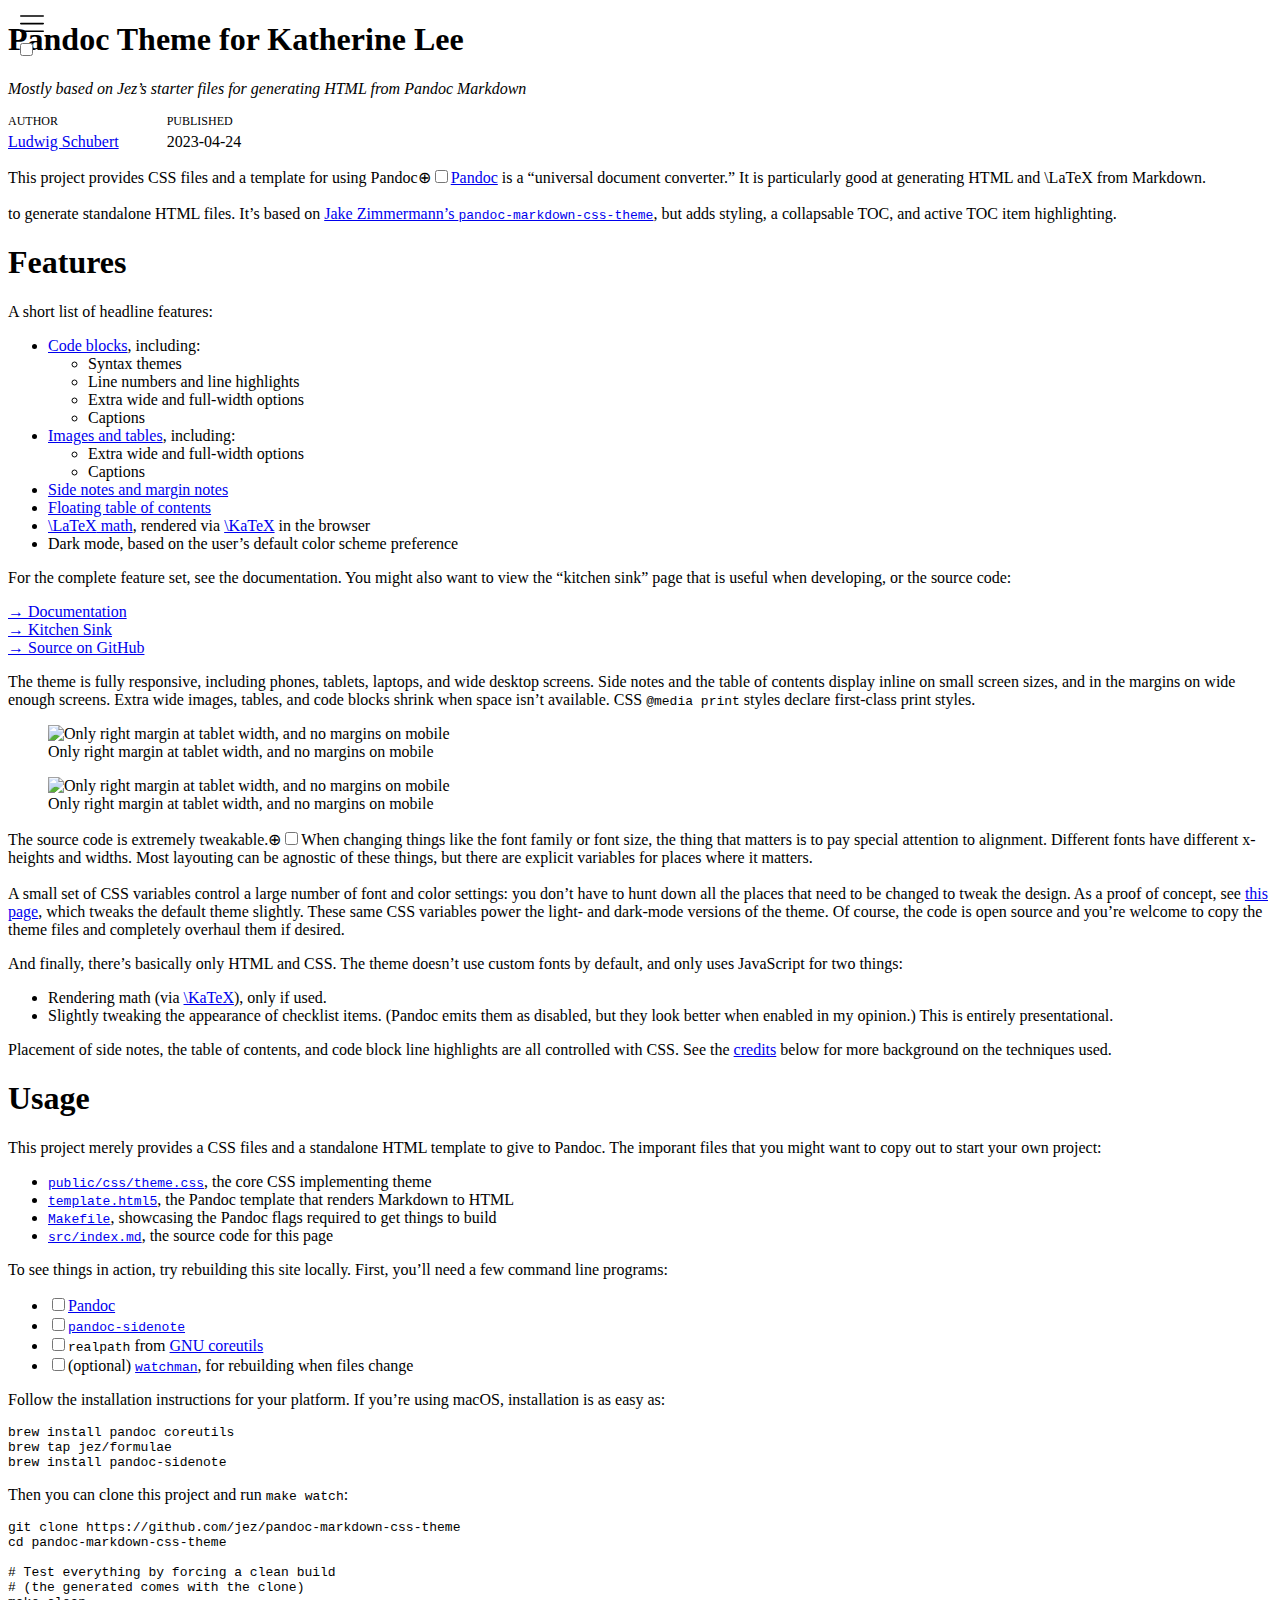
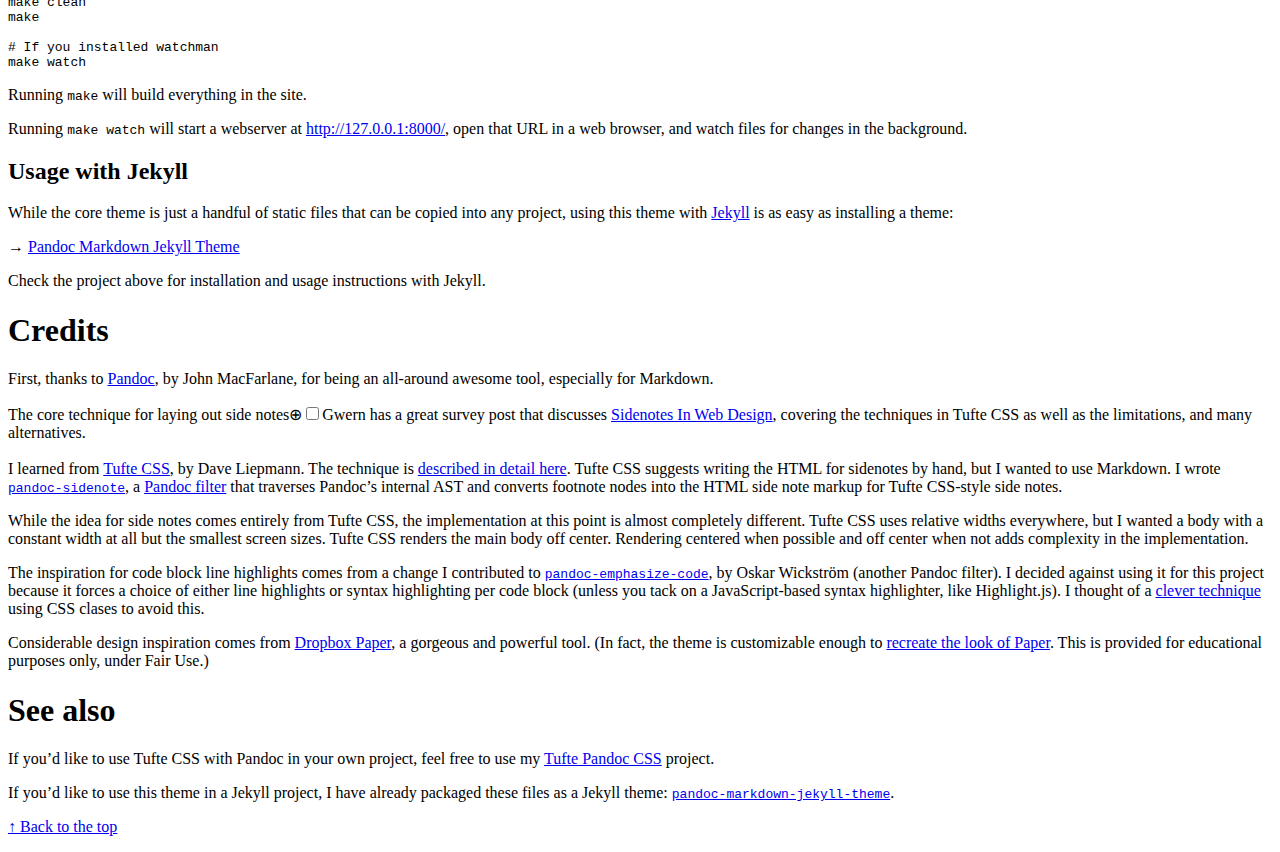
==== docs/index.html @ 30680e48 "Add active toc item indicator, initial collapsable TOC" ====
<!DOCTYPE html>
<html xmlns="http://www.w3.org/1999/xhtml" lang="" xml:lang="">
<head>
  <meta charset="utf-8" />
  <meta name="generator" content="pandoc-markdown-css-theme" />
  <meta name="viewport" content="width=device-width, initial-scale=1.0, user-scalable=yes" />
  <meta name="author" content="Ludwig Schubert" />
  <meta name="dcterms.date" content="2023-04-24" />
  <title>Pandoc Theme for Katherine Lee</title>
  <link rel="stylesheet" href="css/theme.css" />
  <link rel="stylesheet" href="css/skylighting-paper-theme.css" />
  <link rel="stylesheet" href="css/theme-additions.css" />
  <script defer="" src="https://cdn.jsdelivr.net/npm/katex@0.15.1/dist/katex.min.js"></script>
  <script>document.addEventListener("DOMContentLoaded", function () {
 var mathElements = document.getElementsByClassName("math");
 var macros = [];
 for (var i = 0; i < mathElements.length; i++) {
  var texText = mathElements[i].firstChild;
  if (mathElements[i].tagName == "SPAN") {
   katex.render(texText.data, mathElements[i], {
    displayMode: mathElements[i].classList.contains('display'),
    throwOnError: false,
    macros: macros,
    fleqn: false
   });
}}});
  </script>
  <link rel="stylesheet" href="https://cdn.jsdelivr.net/npm/katex@0.15.1/dist/katex.min.css" />
</head>
<body>

<header>
  <h1 class="title">Pandoc Theme for Katherine Lee</h1>
  <p class="subtitle">Mostly based on Jez’s starter files for generating HTML from Pandoc Markdown</p>
<div class="metadata">
  <div class="author">
  <span class="label">Author</span>
      <a href="https://github.com/ludwigschubert">Ludwig Schubert</a>
    </div>
<div class="date">
  <span class="label">Published</span>
  <time datetime="2023-04-24">2023-04-24</time>
</div>
</div>
</header>

<nav id="TOC" role="doc-toc">
    <label for="contents">
    <svg width="32" height="24" viewBox="0 0 40 30" xmlns="http://www.w3.org/2000/svg">
      <g fill="currentColor">
        <rect x="5" y="4" width="30" height="2" rx="1" ry="1" />
        <rect x="5" y="13.5" width="30" height="2" rx="1" ry="1" />
        <rect x="5" y="23" width="30" height="2" rx="1" ry="1" />
      </g>
    </svg>
  </label>
  <input type="checkbox" id="contents">
  <div id="toc-container">
    <h4 id="toc-heading">Contents</h4>
    <ul>
    <li><a href="#features" id="toc-features">Features</a></li>
    <li><a href="#usage" id="toc-usage">Usage</a>
    <ul>
    <li><a href="#usage-with-jekyll" id="toc-usage-with-jekyll">Usage with Jekyll</a></li>
    </ul></li>
    <li><a href="#credits" id="toc-credits">Credits</a></li>
    <li><a href="#see-also" id="toc-see-also">See also</a></li>
    </ul>
  </div>
</nav>

<main id="main">
<p>This project provides CSS files and a template for using Pandoc<span class="sidenote-wrapper"><label for="sn-0" class="margin-toggle">&#8853;</label><input type="checkbox" id="sn-0" class="margin-toggle"/><span class="marginnote"><a href="https://pandoc.org/">Pandoc</a> is a “universal document converter.” It is particularly good at generating HTML and <span class="math inline">\LaTeX</span> from Markdown.<br />
<br />
</span></span> to generate standalone HTML files. It’s based on <a href="https://github.com/jez/pandoc-markdown-css-theme">Jake Zimmermann’s <code>pandoc-markdown-css-theme</code></a>, but adds styling, a collapsable TOC, and active TOC item highlighting.</p>
<h1 id="features">Features</h1>
<p>A short list of headline features:</p>
<ul>
<li><a href="features/#code-blocks">Code blocks</a>, including:
<ul>
<li>Syntax themes</li>
<li>Line numbers and line highlights</li>
<li>Extra wide and full-width options</li>
<li>Captions</li>
</ul></li>
<li><a href="features/#images-tables-and-captioned-code-blocks">Images and tables</a>, including:
<ul>
<li>Extra wide and full-width options</li>
<li>Captions</li>
</ul></li>
<li><a href="features/#side-notes-and-margin-notes">Side notes and margin notes</a></li>
<li><a href="features/#table-of-contents">Floating table of contents</a></li>
<li><a href="features/#math"><span class="math inline">\LaTeX</span> math</a>, rendered via <a href="https://katex.org/"><span class="math inline">\KaTeX</span></a> in the browser</li>
<li>Dark mode, based on the user’s default color scheme preference</li>
</ul>
<p>For the complete feature set, see the documentation. You might also want to view the “kitchen sink” page that is useful when developing, or the source code:</p>
<p><a href="features/">→ Documentation</a><br />
<a href="kitchen-sink/">→ Kitchen Sink</a><br />
<a href="https://github.com/jez/pandoc-markdown-css-theme">→ Source on GitHub</a></p>
<p>The theme is fully responsive, including phones, tablets, laptops, and wide desktop screens. Side notes and the table of contents display inline on small screen sizes, and in the margins on wide enough screens. Extra wide images, tables, and code blocks shrink when space isn’t available. CSS <code>@media print</code> styles declare first-class print styles.</p>
<div class="wide extra-wide only-light-mode">
<figure>
<img src="img/light-mobile-responsive.png" alt="Only right margin at tablet width, and no margins on mobile" />
<figcaption aria-hidden="true">Only right margin at tablet width, and no margins on mobile</figcaption>
</figure>
</div>
<div class="wide extra-wide only-dark-mode">
<figure>
<img src="img/dark-mobile-responsive.png" alt="Only right margin at tablet width, and no margins on mobile" />
<figcaption aria-hidden="true">Only right margin at tablet width, and no margins on mobile</figcaption>
</figure>
</div>
<p>The source code is extremely tweakable.<span class="sidenote-wrapper"><label for="sn-1" class="margin-toggle">&#8853;</label><input type="checkbox" id="sn-1" class="margin-toggle"/><span class="marginnote">When changing things like the font family or font size, the thing that matters is to pay special attention to alignment. Different fonts have different x-heights and widths. Most layouting can be agnostic of these things, but there are explicit variables for places where it matters.<br />
<br />
</span></span> A small set of CSS variables control a large number of font and color settings: you don’t have to hunt down all the places that need to be changed to tweak the design. As a proof of concept, see <a href="paper/">this page</a>, which tweaks the default theme slightly. These same CSS variables power the light- and dark-mode versions of the theme. Of course, the code is open source and you’re welcome to copy the theme files and completely overhaul them if desired.</p>
<p>And finally, there’s basically only HTML and CSS. The theme doesn’t use custom fonts by default, and only uses JavaScript for two things:</p>
<ul>
<li>Rendering math (via <a href="https://katex.org/"><span class="math inline">\KaTeX</span></a>), only if used.</li>
<li>Slightly tweaking the appearance of checklist items. (Pandoc emits them as disabled, but they look better when enabled in my opinion.) This is entirely presentational.</li>
</ul>
<p>Placement of side notes, the table of contents, and code block line highlights are all controlled with CSS. See the <a href="#credits">credits</a> below for more background on the techniques used.</p>
<h1 id="usage">Usage</h1>
<p>This project merely provides a CSS files and a standalone HTML template to give to Pandoc. The imporant files that you might want to copy out to start your own project:</p>
<ul>
<li><a href="https://github.com/jez/pandoc-markdown-css-theme/blob/master/public/css/theme.css"><code>public/css/theme.css</code></a>, the core CSS implementing theme</li>
<li><a href="https://github.com/jez/pandoc-markdown-css-theme/blob/master/template.html5"><code>template.html5</code></a>, the Pandoc template that renders Markdown to HTML</li>
<li><a href="https://github.com/jez/pandoc-markdown-css-theme/blob/master/Makefile"><code>Makefile</code></a>, showcasing the Pandoc flags required to get things to build</li>
<li><a href="https://github.com/jez/pandoc-markdown-css-theme/blob/master/src/index.md"><code>src/index.md</code></a>, the source code for this page</li>
</ul>
<p>To see things in action, try rebuilding this site locally. First, you’ll need a few command line programs:</p>
<ul class="task-list">
<li><input type="checkbox" /><a href="https://pandoc.org/">Pandoc</a></li>
<li><input type="checkbox" /><a href="https://github.com/jez/pandoc-sidenote"><code>pandoc-sidenote</code></a></li>
<li><input type="checkbox" /><code>realpath</code> from <a href="https://www.gnu.org/software/coreutils/coreutils.html">GNU coreutils</a></li>
<li><input type="checkbox" />(optional) <a href="https://facebook.github.io/watchman/"><code>watchman</code></a>, for rebuilding when files change</li>
</ul>
<p>Follow the installation instructions for your platform. If you’re using macOS, installation is as easy as:</p>
<div class="sourceCode" id="cb1"><pre class="sourceCode numberSource numberLines"><code class="sourceCode"><span id="cb1-1"><a href="#cb1-1"></a>brew install pandoc coreutils</span>
<span id="cb1-2"><a href="#cb1-2"></a>brew tap jez/formulae</span>
<span id="cb1-3"><a href="#cb1-3"></a>brew install pandoc-sidenote</span></code></pre></div>
<p>Then you can clone this project and run <code>make watch</code>:</p>
<div class="sourceCode" id="cb2"><pre class="sourceCode numberSource bash numberLines hl-7 hl-10"><code class="sourceCode bash"><span id="cb2-1"><a href="#cb2-1"></a><span class="fu">git</span> clone https://github.com/jez/pandoc-markdown-css-theme</span>
<span id="cb2-2"><a href="#cb2-2"></a><span class="bu">cd</span> pandoc-markdown-css-theme</span>
<span id="cb2-3"><a href="#cb2-3"></a></span>
<span id="cb2-4"><a href="#cb2-4"></a><span class="co"># Test everything by forcing a clean build</span></span>
<span id="cb2-5"><a href="#cb2-5"></a><span class="co"># (the generated comes with the clone)</span></span>
<span id="cb2-6"><a href="#cb2-6"></a><span class="fu">make</span> clean</span>
<span id="cb2-7"><a href="#cb2-7"></a><span class="fu">make</span></span>
<span id="cb2-8"><a href="#cb2-8"></a></span>
<span id="cb2-9"><a href="#cb2-9"></a><span class="co"># If you installed watchman</span></span>
<span id="cb2-10"><a href="#cb2-10"></a><span class="fu">make</span> watch</span></code></pre></div>
<p>Running <code>make</code> will build everything in the site.</p>
<p>Running <code>make watch</code> will start a webserver at <a href="http://127.0.0.1:8000/" class="uri">http://127.0.0.1:8000/</a>, open that URL in a web browser, and watch files for changes in the background.</p>
<h2 id="usage-with-jekyll">Usage with Jekyll</h2>
<p>While the core theme is just a handful of static files that can be copied into any project, using this theme with <a href="https://jekyllrb.com">Jekyll</a> is as easy as installing a theme:</p>
<p>→ <a href="https://github.com/jez/pandoc-markdown-jekyll-theme">Pandoc Markdown Jekyll Theme</a></p>
<p>Check the project above for installation and usage instructions with Jekyll.</p>
<h1 id="credits">Credits</h1>
<p>First, thanks to <a href="https://pandoc.org/">Pandoc</a>, by John MacFarlane, for being an all-around awesome tool, especially for Markdown.</p>
<p>The core technique for laying out side notes<span class="sidenote-wrapper"><label for="sn-2" class="margin-toggle">&#8853;</label><input type="checkbox" id="sn-2" class="margin-toggle"/><span class="marginnote">Gwern has a great survey post that discusses <a href="https://www.gwern.net/Sidenotes">Sidenotes In Web Design</a>, covering the techniques in Tufte CSS as well as the limitations, and many alternatives.<br />
<br />
</span></span> I learned from <a href="https://edwardtufte.github.io/tufte-css/">Tufte CSS</a>, by Dave Liepmann. The technique is <a href="https://edwardtufte.github.io/tufte-css/#sidenotes">described in detail here</a>. Tufte CSS suggests writing the HTML for sidenotes by hand, but I wanted to use Markdown. I wrote <a href="https://github.com/jez/pandoc-sidenote"><code>pandoc-sidenote</code></a>, a <a href="https://pandoc.org/filters.html">Pandoc filter</a> that traverses Pandoc’s internal AST and converts footnote nodes into the HTML side note markup for Tufte CSS-style side notes.</p>
<p>While the idea for side notes comes entirely from Tufte CSS, the implementation at this point is almost completely different. Tufte CSS uses relative widths everywhere, but I wanted a body with a constant width at all but the smallest screen sizes. Tufte CSS renders the main body off center. Rendering centered when possible and off center when not adds complexity in the implementation.</p>
<p>The inspiration for code block line highlights comes from a change I contributed to <a href="https://github.com/owickstrom/pandoc-emphasize-code"><code>pandoc-emphasize-code</code></a>, by Oskar Wickström (another Pandoc filter). I decided against using it for this project because it forces a choice of either line highlights or syntax highlighting per code block (unless you tack on a JavaScript-based syntax highlighter, like Highlight.js). I thought of a <a href="features/#line-highlight-limit">clever technique</a> using CSS clases to avoid this.</p>
<p>Considerable design inspiration comes from <a href="https://www.dropbox.com/paper">Dropbox Paper</a>, a gorgeous and powerful tool. (In fact, the theme is customizable enough to <a href="paper/">recreate the look of Paper</a>. This is provided for educational purposes only, under Fair Use.)</p>
<h1 id="see-also">See also</h1>
<p>If you’d like to use Tufte CSS with Pandoc in your own project, feel free to use my <a href="https://jez.io/tufte-pandoc-css/">Tufte Pandoc CSS</a> project.</p>
<p>If you’d like to use this theme in a Jekyll project, I have already packaged these files as a Jekyll theme: <a href="https://github.com/jez/pandoc-markdown-jekyll-theme"><code>pandoc-markdown-jekyll-theme</code></a>.</p>
<p class="signoff">
<a href="/">↑ Back to the top</a>
</p>
</main>


<script defer src="/scripts/toc-active.js"></script>

</body>
</html>
---- docs/css/theme-additions.css ----
/* Declare Tufte Serif Fonts */

@font-face {
  font-family: "et-book";
  src: url("../fonts/et-book/et-book-roman-line-figures/et-book-roman-line-figures.eot");
  src: url("../fonts/et-book/et-book-roman-line-figures/et-book-roman-line-figures.eot?#iefix") format("embedded-opentype"), url("../fonts/et-book/et-book-roman-line-figures/et-book-roman-line-figures.woff") format("woff"), url("../fonts/et-book/et-book-roman-line-figures/et-book-roman-line-figures.ttf") format("truetype"), url("../fonts/et-book/et-book-roman-line-figures/et-book-roman-line-figures.svg#etbookromanosf") format("svg");
  font-weight: normal;
  font-style: normal;
}

@font-face {
  font-family: "et-book";
  src: url("../fonts/et-book/et-book-display-italic-old-style-figures/et-book-display-italic-old-style-figures.eot");
  src: url("../fonts/et-book/et-book-display-italic-old-style-figures/et-book-display-italic-old-style-figures.eot?#iefix") format("embedded-opentype"), url("../fonts/et-book/et-book-display-italic-old-style-figures/et-book-display-italic-old-style-figures.woff") format("woff"), url("../fonts/et-book/et-book-display-italic-old-style-figures/et-book-display-italic-old-style-figures.ttf") format("truetype"), url("../fonts/et-book/et-book-display-italic-old-style-figures/et-book-display-italic-old-style-figures.svg#etbookromanosf") format("svg");
  font-weight: normal;
  font-style: italic;
}

@font-face {
  font-family: "et-book";
  src: url("../fonts/et-book/et-book-bold-line-figures/et-book-bold-line-figures.eot");
  src: url("../fonts/et-book/et-book-bold-line-figures/et-book-bold-line-figures.eot?#iefix") format("embedded-opentype"), url("../fonts/et-book/et-book-bold-line-figures/et-book-bold-line-figures.woff") format("woff"), url("../fonts/et-book/et-book-bold-line-figures/et-book-bold-line-figures.ttf") format("truetype"), url("../fonts/et-book/et-book-bold-line-figures/et-book-bold-line-figures.svg#etbookromanosf") format("svg");
  font-weight: bold;
  font-style: normal;
}

@font-face {
  font-family: "et-book-roman-old-style";
  src: url("../fonts/et-book/et-book-roman-old-style-figures/et-book-roman-old-style-figures.eot");
  src: url("../fonts/et-book/et-book-roman-old-style-figures/et-book-roman-old-style-figures.eot?#iefix") format("embedded-opentype"), url("../fonts/et-book/et-book-roman-old-style-figures/et-book-roman-old-style-figures.woff") format("woff"), url("../fonts/et-book/et-book-roman-old-style-figures/et-book-roman-old-style-figures.ttf") format("truetype"), url("../fonts/et-book/et-book-roman-old-style-figures/et-book-roman-old-style-figures.svg#etbookromanosf") format("svg");
  font-weight: normal;
  font-style: normal;
}


/* Variable overrides */
:root {

  /* Use serif fonts */
  --font-family-prose: et-book, Palatino, "Palatino Linotype", "Palatino LT STD", "Book Antiqua", Georgia, serif;
  --font-family-heading: var(--font-family-prose);
  --font-family-code: Consolas, "Liberation Mono", Menlo, Courier, monospace;
  --side-note-number-font-family: et-book-roman-old-style, Palatino, Georgia, serif;

  /* Make some fonts a tad larger */
  --nav-toc-font-size: 1em;
  --nav-toc-code-font-size: .8em;
  --side-note-font-size: .9em;
  --side-note-code-font-size: .8em;

  /* show side-note markers inline instead of as a superscript */
  --side-note-sup-offset: 0;
}

@media (prefers-color-scheme: dark) {
  :root {
    /* Make dark mode a tad more contrasty, but keep off-white */
    --background-color: black;
    --color-text: hsl(36, 24%, 95%);
  }
}


/* Metadata */

.metadata {
  display: flex;
  flex-flow: row;
  gap: 3em;
}

.metadata>* {
  /* flex-basis: 50%; */
  display: flex;
  flex-flow: column;
  gap: .25em;
}

.metadata .label {
  font-size: .75em;
  text-transform: uppercase;
  color: var(--color-text-secondary);
}

.subtitle {
  font-style: italic;
}


/* Table of Contents */

#toc-heading {
  width: 100%;
  font-style: italic;
  /* border-bottom: 1px solid var(--color-border); */
  margin-bottom: .5em;
}

nav#TOC #toc-container > ul {
  margin-left: 0;
}

nav#TOC a:target {
  color: var(--color-text);
}

/* Collapsed styles */
@media screen and (max-width: calc(745px + 2 *(52px + 206px + 52px) - 2px)) {

  nav#TOC > #toc-container {
    display: none;
  }

  nav#TOC > input:checked + #toc-container {
    display: block;
  }
  
  nav#TOC {
    z-index: 1000;
    position: fixed;
    margin: 0;
    padding: .5em;
    top: 0;
    width: max-content;
    background-color: var(--background-color);
    border: 1px solid var(--color-border);
  }

  nav#TOC label {
    height: 32px;
    display: flex;
    align-items: center;
    color: var(--color-text-secondary);
  }

  /* styles from theme.css which are usually only applied on wider viewports */

  #toc-container {
    margin: 1em 6px;
  }

  nav#TOC li {
    white-space: nowrap;
    overflow: hidden;
    text-overflow: ellipsis;
  }

  nav#TOC code {
    font-size: var(--nav-toc-code-font-size);
  }

  nav#TOC code,
  nav#TOC a,
  nav#TOD a:link,
  nav#TOD a:visited {
    color: var(--color-text-secondary);
  }

  nav#TOC a:hover,
  nav#TOC a:hover code {
    text-decoration: none;
    color: var(--color-link);
  }
}

/* Active TOC */

nav#TOC a.active {
  color: var(--color-text);
}

nav#TOC a.active::after {
  content: "☜";
  position: relative;
  top: .125em;
  margin-left: .5em;
}
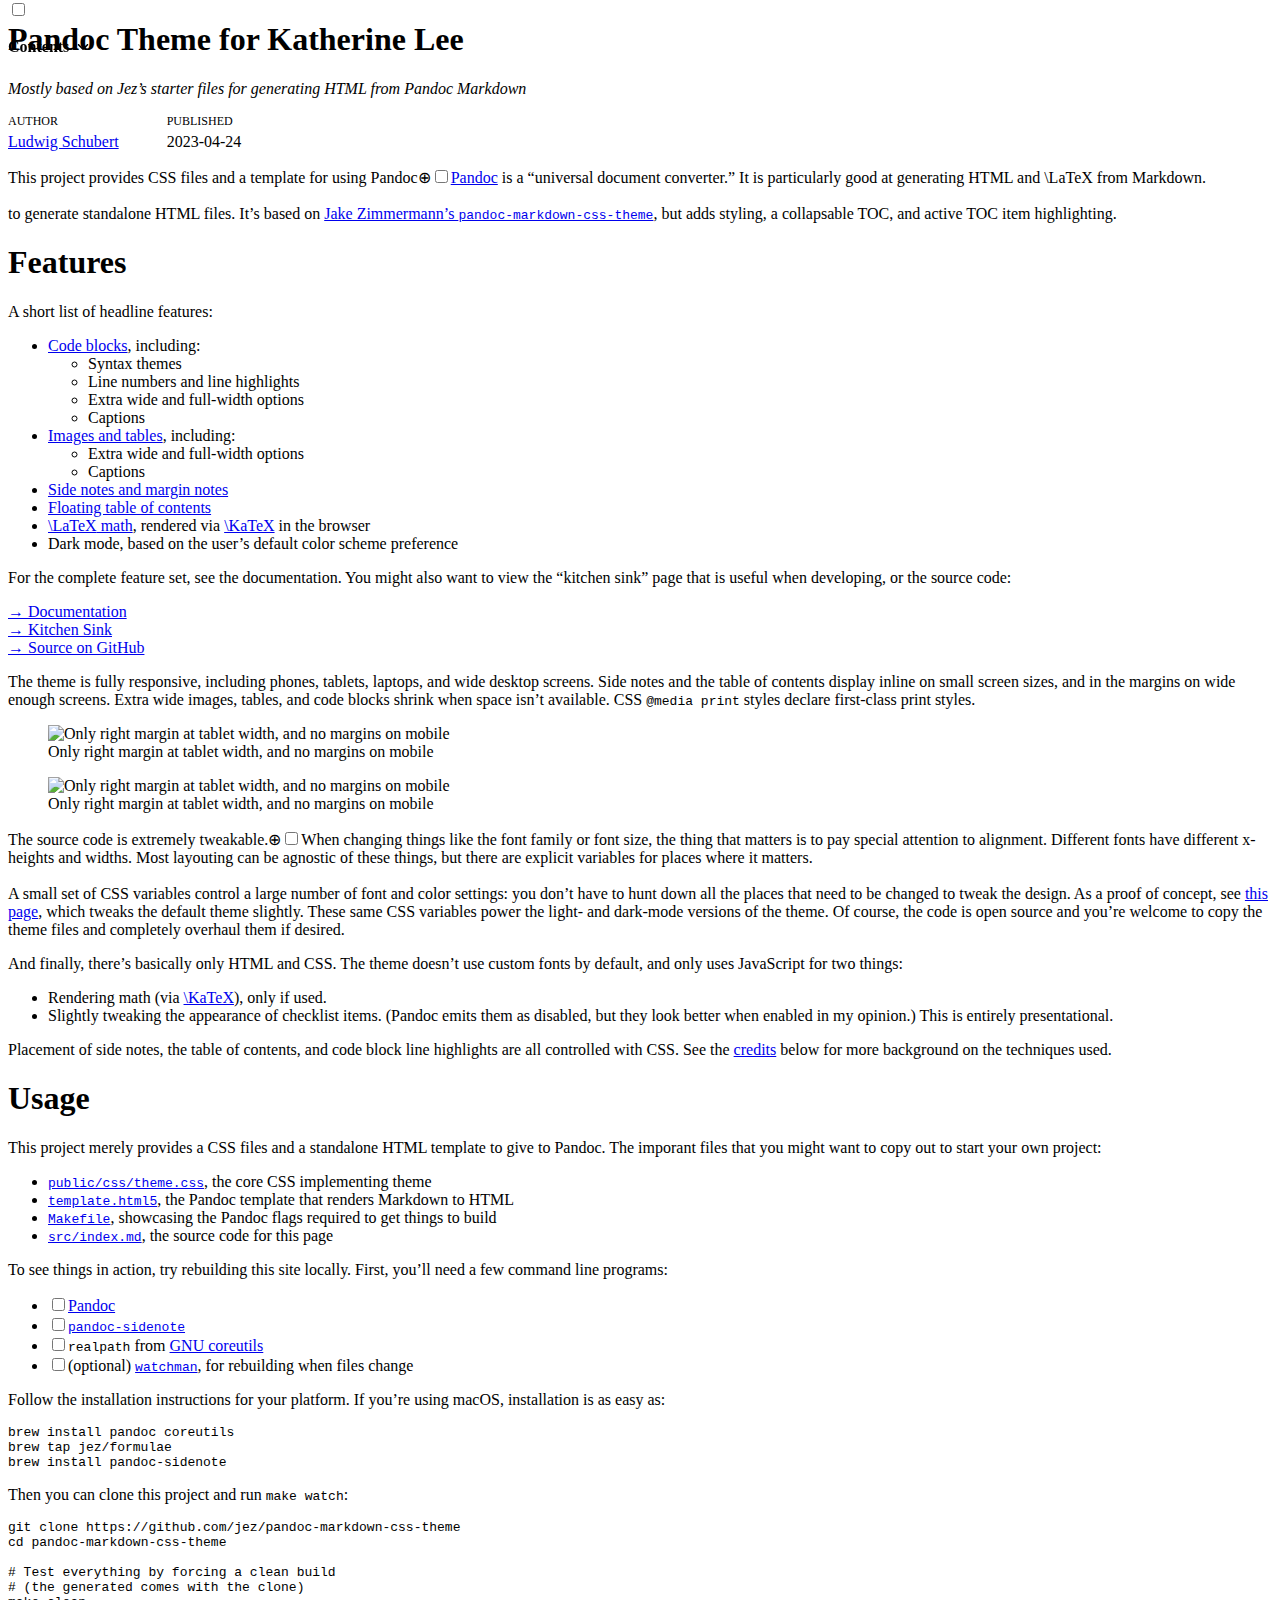
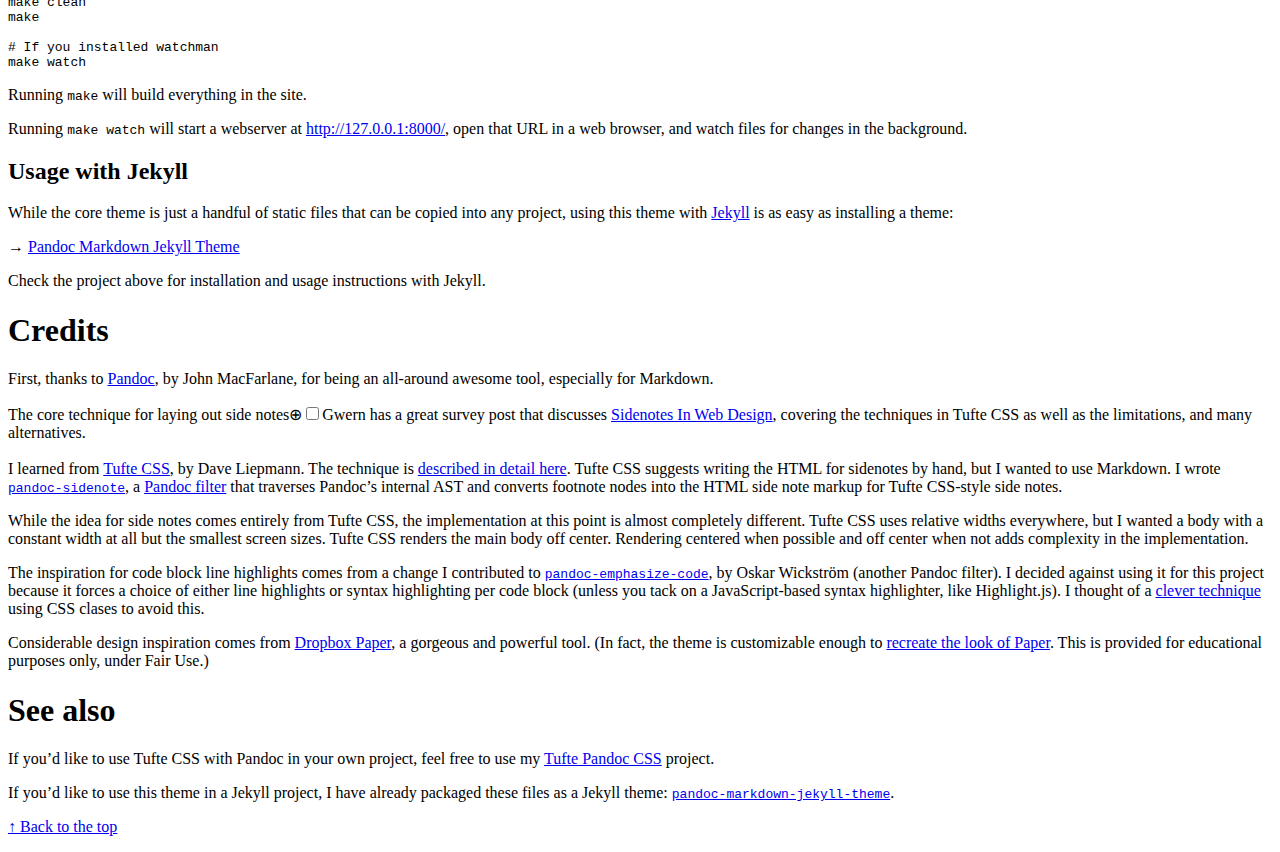
==== commit 8d19085c: "Add copyable headings, hide contents menu on mobile on scroll" ====
--- a/docs/index.html
+++ b/docs/index.html
@@ -45,18 +45,16 @@
 </header>
 
 <nav id="TOC" role="doc-toc">
-    <label for="contents">
-    <svg width="32" height="24" viewBox="0 0 40 30" xmlns="http://www.w3.org/2000/svg">
-      <g fill="currentColor">
-        <rect x="5" y="4" width="30" height="2" rx="1" ry="1" />
-        <rect x="5" y="13.5" width="30" height="2" rx="1" ry="1" />
-        <rect x="5" y="23" width="30" height="2" rx="1" ry="1" />
-      </g>
+    <input type="checkbox" id="contents">
+  <label for="contents">
+    <h4 id="toc-heading">
+    Contents
+    <svg id="toc-chevron" width="12" height="12" viewBox="0 0 12 12" fill="none" xmlns="http://www.w3.org/2000/svg">
+      <path d="M2.08926 3.16074C1.76382 2.83531 1.23618 2.83531 0.910744 3.16074C0.585307 3.48618 0.585307 4.01382 0.910744 4.33926L2.08926 3.16074ZM6 8.25L5.41074 8.83926C5.73618 9.16469 6.26382 9.16469 6.58926 8.83926L6 8.25ZM11.0893 4.33926C11.4147 4.01382 11.4147 3.48618 11.0893 3.16074C10.7638 2.83531 10.2362 2.83531 9.91074 3.16074L11.0893 4.33926ZM0.910744 4.33926L5.41074 8.83926L6.58926 7.66074L2.08926 3.16074L0.910744 4.33926ZM6.58926 8.83926L11.0893 4.33926L9.91074 3.16074L5.41074 7.66074L6.58926 8.83926Z" fill="currentColor"/>
     </svg>
+    </h4>
   </label>
-  <input type="checkbox" id="contents">
   <div id="toc-container">
-    <h4 id="toc-heading">Contents</h4>
     <ul>
     <li><a href="#features" id="toc-features">Features</a></li>
     <li><a href="#usage" id="toc-usage">Usage</a>
@@ -172,7 +170,111 @@
 </main>
 
 
-<script defer src="/scripts/toc-active.js"></script>
+<script>
+document.addEventListener("DOMContentLoaded", function () {
+    // Non-essential if user has JavaScript off. Just hides TOC button on scroll.
+    const nav = document.querySelector("nav");
+    let lastScrollTop = 0;
+    const min_diff_px = 32;
+    
+    function didScroll() {
+        const currentScrollTop = window.pageYOffset || document.documentElement.scrollTop;
+        if (currentScrollTop < lastScrollTop) {
+            nav.classList.add("scrolled-up");
+            nav.classList.remove("scrolled-down");
+            lastScrollTop = currentScrollTop;
+        } else if (currentScrollTop > lastScrollTop + min_diff_px) {
+            nav.classList.remove("scrolled-up");
+            nav.classList.add("scrolled-down");
+            lastScrollTop = currentScrollTop;
+        }
+    }
+
+    window.addEventListener("scroll", didScroll);
+});
+  
+document.addEventListener("DOMContentLoaded", function () {
+    const headings = document.querySelectorAll('main h1, main h2, main h3, main h4');
+
+    function handleIntersection(entries) {
+        //  IntersectionObserver's entries are ordered by their position in the DOM tree
+        const topmostEntry = entries.find(entry => entry.isIntersecting);
+        console.log(topmostEntry)
+        if (!topmostEntry) return;
+
+        const tocElementId = 'toc-' + topmostEntry.target.id;
+        const tocElement = document.getElementById(tocElementId);
+        if (!tocElement) return;
+
+        const otherTocElements = document.querySelectorAll('.active');
+        otherTocElements.forEach(el => el.classList.remove('active'));
+        tocElement.classList.add('active');
+    }
+
+    // root: null -> entire browser viewport
+    const options = {
+        root: null,
+        rootMargin: '0px',
+        threshold: 0.8
+    };
+    const observer = new IntersectionObserver(handleIntersection, options);
+
+    headings.forEach(heading => {
+        observer.observe(heading);
+    });
+
+    // Manually trigger the IntersectionObserver callback for the initial state
+    const initialEntries = Array.from(headings).map(heading => ({
+        isIntersecting: heading.getBoundingClientRect().top < window.innerHeight && heading.getBoundingClientRect().bottom > 0,
+        target: heading
+    }));
+    handleIntersection(initialEntries);
+});
+document.addEventListener('DOMContentLoaded', function() {
+    const nav_anchors = document.querySelectorAll('nav a');
+    const contents_checkbox = document.getElementById('contents');
+  
+    nav_anchors.forEach(anchor => {
+      anchor.addEventListener('click', function(event) {
+        // Do not stop normal functionality of the anchor tag
+        // event.preventDefault();
+  
+        // Uncheck the input with id "contents"
+        if (contents_checkbox && contents_checkbox.type === 'checkbox') {
+          contents_checkbox.checked = false;
+        }
+      });
+    });
+  });
+  
+/* JavaScript */
+document.addEventListener('DOMContentLoaded', function() {
+  const headings = document.querySelectorAll('main h1[id], h2[id], h3[id], h4[id], h5[id], h6[id]');
+
+  headings.forEach(heading => {
+    heading.addEventListener('click', function(event) {
+      const target = event.target;
+
+      // Check if the target is the heading itself or the paperclip icon
+      if (target.tagName.toLowerCase().startsWith('h') && target.hasAttribute('id')) {
+        const headingId = target.getAttribute('id');
+        const url = new URL(window.location.href);
+        url.hash = headingId;
+
+        // Copy the URL with the heading ID to the clipboard
+        navigator.clipboard.writeText(url.toString()).then(
+          function() {
+            console.log('Heading URL copied to clipboard:', url.toString());
+          },
+          function(err) {
+            console.error('Failed to copy the heading URL:', err);
+          }
+        );
+      }
+    });
+  });
+});
+</script>
 
 </body>
 </html>
--- a/docs/css/theme-additions.css
+++ b/docs/css/theme-additions.css
@@ -91,7 +91,10 @@
 
 #toc-heading {
   width: 100%;
-  font-style: italic;
+  display: flex;
+  gap: .5em;
+  align-items: center;
+  /* font-style: italic; */
   /* border-bottom: 1px solid var(--color-border); */
   margin-bottom: .5em;
 }
@@ -106,24 +109,46 @@
 
 /* Collapsed styles */
 @media screen and (max-width: calc(745px + 2 *(52px + 206px + 52px) - 2px)) {
+  
+  #toc-heading {
+    margin-bottom: 0;
+  }
 
   nav#TOC > #toc-container {
     display: none;
   }
 
-  nav#TOC > input:checked + #toc-container {
+  nav#TOC > input:checked ~ #toc-container {
     display: block;
+  }
+
+  nav#TOC #toc-chevron {
+    transition: transform .1s;
+  }
+
+  nav#TOC > input:checked ~ label #toc-chevron {
+    transform: rotate(180deg);
   }
   
   nav#TOC {
     z-index: 1000;
     position: fixed;
     margin: 0;
-    padding: .5em;
+    padding: .5rem var(--line-height);
     top: 0;
-    width: max-content;
+    transition: .1s top;
+    max-width: unset;
+    width: 100%;
     background-color: var(--background-color);
-    border: 1px solid var(--color-border);
+    border-left: none;
+    border-bottom: 1px solid var(--color-border);
+  }
+
+  nav#TOC.scrolled-down{
+    top: -50px;
+  }
+  nav#TOC.scrolled-up{
+    top: 0;
   }
 
   nav#TOC label {
@@ -161,6 +186,7 @@
     text-decoration: none;
     color: var(--color-link);
   }
+
 }
 
 /* Active TOC */
@@ -174,4 +200,29 @@
   position: relative;
   top: .125em;
   margin-left: .5em;
-}+}
+
+
+/* Copyable heading ids */
+
+main h1[id]:hover,
+main h2[id]:hover,
+main h3[id]:hover,
+main h4[id]:hover,
+main h5[id]:hover,
+main h6[id]:hover {
+  position: relative;
+  cursor: pointer;
+}
+
+main h1[id]:hover::before,
+main h2[id]:hover::before,
+main h3[id]:hover::before,
+main h4[id]:hover::before,
+main h5[id]:hover::before,
+main h6[id]:hover::before {
+  content: '📎';
+  font-size: .75rem;
+  position: absolute;
+  left: -1.25rem;
+}
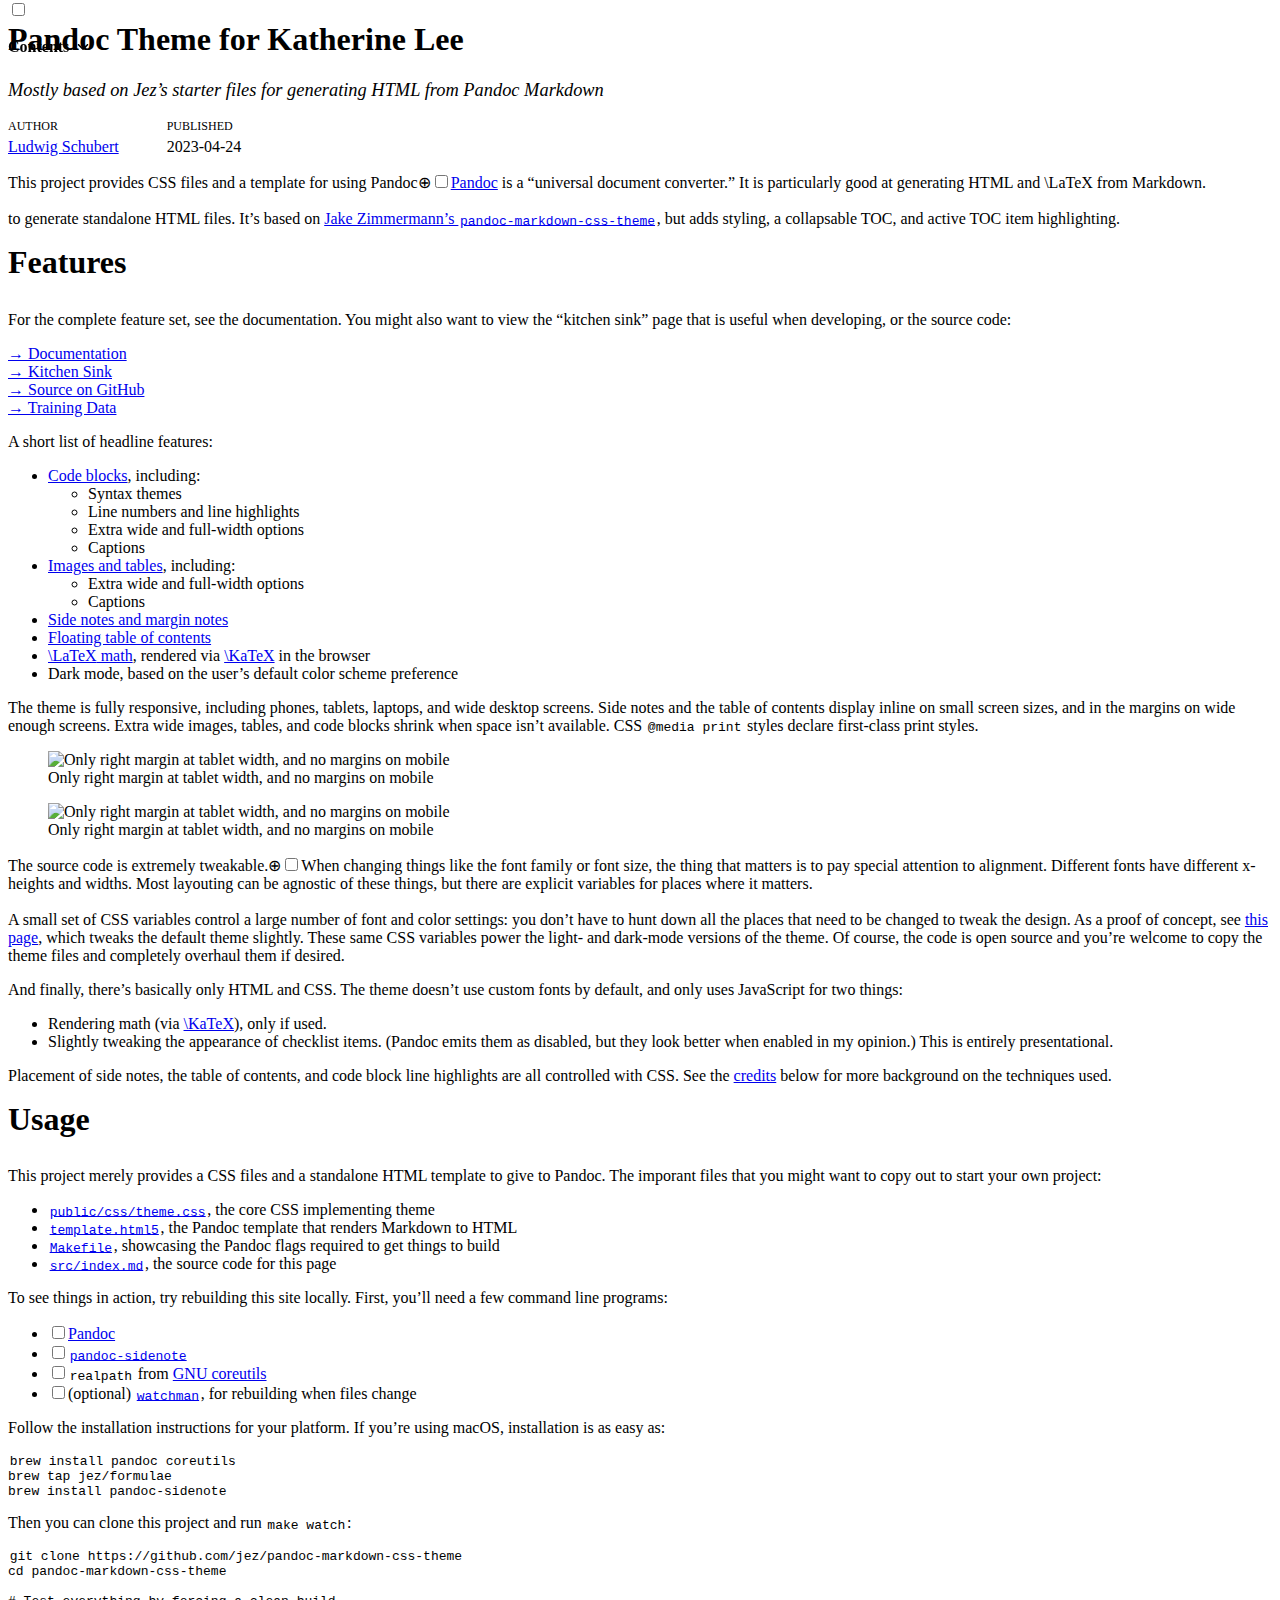
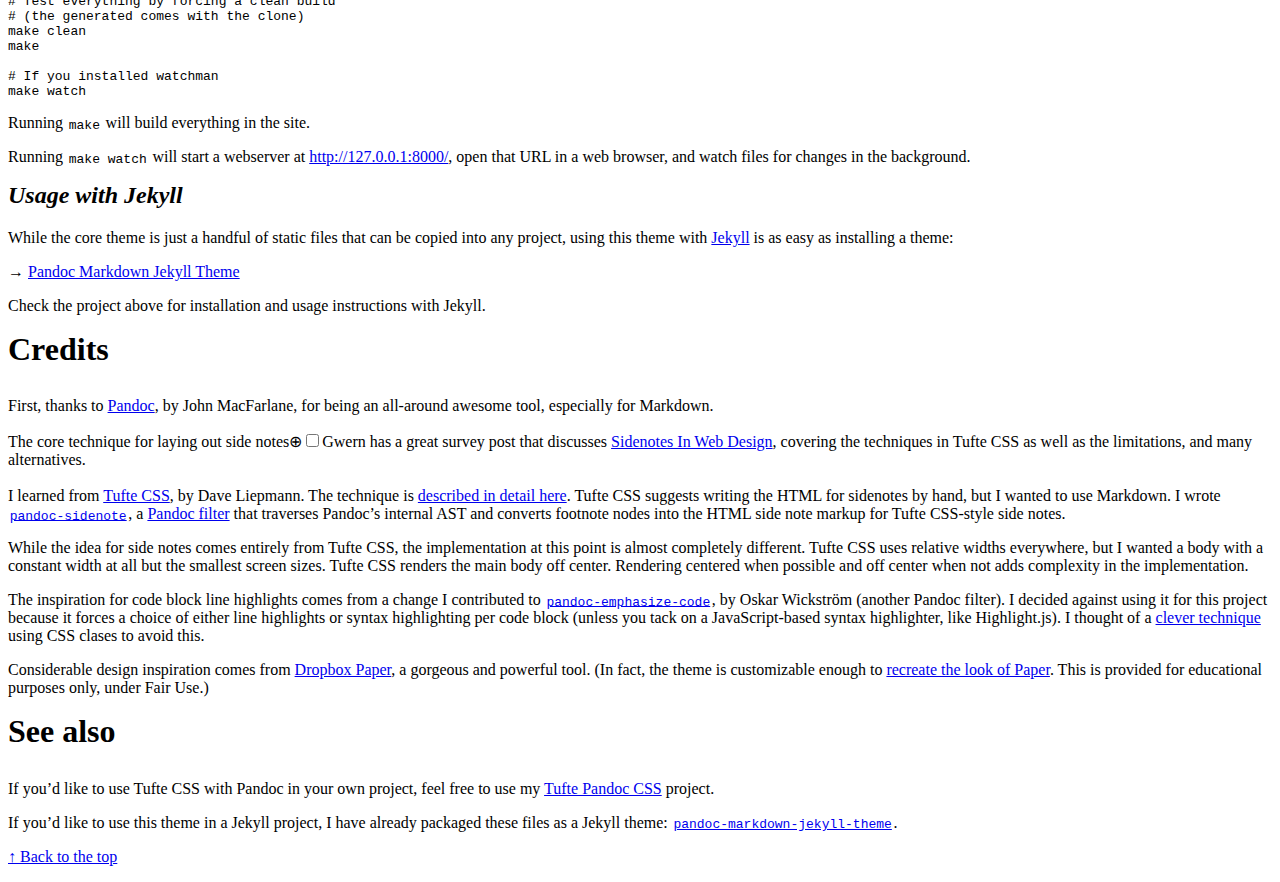
==== commit 56c2191f: "Initial training-data doc" ====
--- a/docs/index.html
+++ b/docs/index.html
@@ -48,23 +48,21 @@
     <input type="checkbox" id="contents">
   <label for="contents">
     <h4 id="toc-heading">
-    Contents
-    <svg id="toc-chevron" width="12" height="12" viewBox="0 0 12 12" fill="none" xmlns="http://www.w3.org/2000/svg">
-      <path d="M2.08926 3.16074C1.76382 2.83531 1.23618 2.83531 0.910744 3.16074C0.585307 3.48618 0.585307 4.01382 0.910744 4.33926L2.08926 3.16074ZM6 8.25L5.41074 8.83926C5.73618 9.16469 6.26382 9.16469 6.58926 8.83926L6 8.25ZM11.0893 4.33926C11.4147 4.01382 11.4147 3.48618 11.0893 3.16074C10.7638 2.83531 10.2362 2.83531 9.91074 3.16074L11.0893 4.33926ZM0.910744 4.33926L5.41074 8.83926L6.58926 7.66074L2.08926 3.16074L0.910744 4.33926ZM6.58926 8.83926L11.0893 4.33926L9.91074 3.16074L5.41074 7.66074L6.58926 8.83926Z" fill="currentColor"/>
-    </svg>
+      Contents
+      <svg id="toc-chevron" width="12" height="12" viewBox="0 0 12 12" fill="none" xmlns="http://www.w3.org/2000/svg">
+        <path d="M2.08926 3.16074C1.76382 2.83531 1.23618 2.83531 0.910744 3.16074C0.585307 3.48618 0.585307 4.01382 0.910744 4.33926L2.08926 3.16074ZM6 8.25L5.41074 8.83926C5.73618 9.16469 6.26382 9.16469 6.58926 8.83926L6 8.25ZM11.0893 4.33926C11.4147 4.01382 11.4147 3.48618 11.0893 3.16074C10.7638 2.83531 10.2362 2.83531 9.91074 3.16074L11.0893 4.33926ZM0.910744 4.33926L5.41074 8.83926L6.58926 7.66074L2.08926 3.16074L0.910744 4.33926ZM6.58926 8.83926L11.0893 4.33926L9.91074 3.16074L5.41074 7.66074L6.58926 8.83926Z" fill="currentColor"/>
+      </svg>
     </h4>
   </label>
-  <div id="toc-container">
-    <ul>
-    <li><a href="#features" id="toc-features">Features</a></li>
-    <li><a href="#usage" id="toc-usage">Usage</a>
-    <ul>
-    <li><a href="#usage-with-jekyll" id="toc-usage-with-jekyll">Usage with Jekyll</a></li>
-    </ul></li>
-    <li><a href="#credits" id="toc-credits">Credits</a></li>
-    <li><a href="#see-also" id="toc-see-also">See also</a></li>
-    </ul>
-  </div>
+  <ul>
+  <li><a href="#features" id="toc-features">Features</a></li>
+  <li><a href="#usage" id="toc-usage">Usage</a>
+  <ul>
+  <li><a href="#usage-with-jekyll" id="toc-usage-with-jekyll">Usage with Jekyll</a></li>
+  </ul></li>
+  <li><a href="#credits" id="toc-credits">Credits</a></li>
+  <li><a href="#see-also" id="toc-see-also">See also</a></li>
+  </ul>
 </nav>
 
 <main id="main">
@@ -72,6 +70,11 @@
 <br />
 </span></span> to generate standalone HTML files. It’s based on <a href="https://github.com/jez/pandoc-markdown-css-theme">Jake Zimmermann’s <code>pandoc-markdown-css-theme</code></a>, but adds styling, a collapsable TOC, and active TOC item highlighting.</p>
 <h1 id="features">Features</h1>
+<p>For the complete feature set, see the documentation. You might also want to view the “kitchen sink” page that is useful when developing, or the source code:</p>
+<p><a href="features/">→ Documentation</a><br />
+<a href="kitchen-sink/">→ Kitchen Sink</a><br />
+<a href="https://github.com/jez/pandoc-markdown-css-theme">→ Source on GitHub</a><br />
+<a href="training-data/">→ Training Data</a></p>
 <p>A short list of headline features:</p>
 <ul>
 <li><a href="features/#code-blocks">Code blocks</a>, including:
@@ -91,10 +94,6 @@
 <li><a href="features/#math"><span class="math inline">\LaTeX</span> math</a>, rendered via <a href="https://katex.org/"><span class="math inline">\KaTeX</span></a> in the browser</li>
 <li>Dark mode, based on the user’s default color scheme preference</li>
 </ul>
-<p>For the complete feature set, see the documentation. You might also want to view the “kitchen sink” page that is useful when developing, or the source code:</p>
-<p><a href="features/">→ Documentation</a><br />
-<a href="kitchen-sink/">→ Kitchen Sink</a><br />
-<a href="https://github.com/jez/pandoc-markdown-css-theme">→ Source on GitHub</a></p>
 <p>The theme is fully responsive, including phones, tablets, laptops, and wide desktop screens. Side notes and the table of contents display inline on small screen sizes, and in the margins on wide enough screens. Extra wide images, tables, and code blocks shrink when space isn’t available. CSS <code>@media print</code> styles declare first-class print styles.</p>
 <div class="wide extra-wide only-light-mode">
 <figure>
@@ -247,29 +246,39 @@
     });
   });
   
-/* JavaScript */
-document.addEventListener('DOMContentLoaded', function() {
-  const headings = document.querySelectorAll('main h1[id], h2[id], h3[id], h4[id], h5[id], h6[id]');
+document.addEventListener('DOMContentLoaded', () => {
+  const headings = document.querySelectorAll('main h1[id], main h2[id], main h3[id], main h4[id], main h5[id], main h6[id]');
 
   headings.forEach(heading => {
-    heading.addEventListener('click', function(event) {
+    heading.addEventListener('click', event => {
       const target = event.target;
 
-      // Check if the target is the heading itself or the paperclip icon
       if (target.tagName.toLowerCase().startsWith('h') && target.hasAttribute('id')) {
         const headingId = target.getAttribute('id');
         const url = new URL(window.location.href);
         url.hash = headingId;
 
-        // Copy the URL with the heading ID to the clipboard
-        navigator.clipboard.writeText(url.toString()).then(
-          function() {
+        navigator.clipboard.writeText(url.toString())
+          .then(() => {
             console.log('Heading URL copied to clipboard:', url.toString());
-          },
-          function(err) {
+            target.classList.add('copy-success');
+            target.setAttribute('title', 'Copied URL to clipboard! ✅');
+            setTimeout(() => {
+              target.classList.remove('copy-success');
+              target.removeAttribute('title');
+            }, 3000);
+
+          })
+          .catch(err => {
             console.error('Failed to copy the heading URL:', err);
-          }
-        );
+            target.classList.add('copy-error');
+            target.setAttribute('title', 'Failed to copy URL! ❌');
+            setTimeout(() => {
+              target.classList.remove('copy-error');
+              target.removeAttribute('title');
+            }, 3000);
+
+          });
       }
     });
   });
--- a/docs/css/theme-additions.css
+++ b/docs/css/theme-additions.css
@@ -43,13 +43,13 @@
   --side-note-number-font-family: et-book-roman-old-style, Palatino, Georgia, serif;
 
   /* Make some fonts a tad larger */
-  --nav-toc-font-size: 1em;
-  --nav-toc-code-font-size: .8em;
-  --side-note-font-size: .9em;
-  --side-note-code-font-size: .8em;
+  --nav-toc-font-size: 1rem;
+  --nav-toc-code-font-size: .8rem;
+  --side-note-font-size: .9rem;
+  --side-note-code-font-size: .8rem;
 
   /* show side-note markers inline instead of as a superscript */
-  --side-note-sup-offset: 0;
+  /* --side-note-sup-offset: 0; */
 }
 
 @media (prefers-color-scheme: dark) {
@@ -60,6 +60,73 @@
   }
 }
 
+/* Text */
+
+code {
+  padding: .125em .125em .0625em;
+  border-radius: .125em;
+}
+
+h1.title + p {
+  /* font-weight: bold; */
+  font-size: 1.15em;
+}
+
+h1:not(.title) {
+  /* use padding instead of margin so targeting a heading gives it some space at top of window */
+  margin-top: 0;
+  padding-top: var(--h1-margin-top);
+  padding-bottom: .25em;
+  /*  */
+  border-bottom: 1px solid var(--color-border-heavy);
+}
+
+h2 {
+  font-style: italic;
+}
+
+h2,
+h3 {
+  margin-top: 0;
+  padding-top: var(--h2-margin-top);
+}
+
+/* Figures */
+
+figure.centered {
+  text-align: center;
+}
+
+.half-wide {
+  /* Kat seems to like using text-alignment for figures, and why not? */
+  /* TODOconsider setting all images as inline-block elements? */
+  display: inline-block;
+  width: 49%;
+}
+
+.wide.extra-wide.two-column,
+.wide.extra-wide.two-column .half-wide figcaption {
+  text-align: center;
+}
+
+/* figcaptions are center-aligned, which screws with sidenote formatting */
+figcaption .sidenote {
+  text-align: left;
+  font-style: normal;
+  font-size: var(--side-note-font-size);
+}
+
+figcaption  .sidenote-number:after {
+  font-weight: inherit;
+}
+
+@media screen and (min-width: calc(745px + 2 *(52px + 206px + 52px) - 1px)) {
+  .wide.extra-wide.two-column .half-wide figcaption {
+    margin-left: 0;
+    margin-right: 0;
+  }
+
+}
 
 /* Metadata */
 
@@ -99,7 +166,7 @@
   margin-bottom: .5em;
 }
 
-nav#TOC #toc-container > ul {
+nav#TOC>ul {
   margin-left: 0;
 }
 
@@ -109,16 +176,16 @@
 
 /* Collapsed styles */
 @media screen and (max-width: calc(745px + 2 *(52px + 206px + 52px) - 2px)) {
-  
+
   #toc-heading {
     margin-bottom: 0;
   }
 
-  nav#TOC > #toc-container {
+  nav#TOC>ul {
     display: none;
   }
 
-  nav#TOC > input:checked ~ #toc-container {
+  nav#TOC>input:checked~ul {
     display: block;
   }
 
@@ -126,10 +193,10 @@
     transition: transform .1s;
   }
 
-  nav#TOC > input:checked ~ label #toc-chevron {
+  nav#TOC>input:checked~label #toc-chevron {
     transform: rotate(180deg);
   }
-  
+
   nav#TOC {
     z-index: 1000;
     position: fixed;
@@ -144,10 +211,11 @@
     border-bottom: 1px solid var(--color-border);
   }
 
-  nav#TOC.scrolled-down{
+  nav#TOC.scrolled-down {
     top: -50px;
   }
-  nav#TOC.scrolled-up{
+
+  nav#TOC.scrolled-up {
     top: 0;
   }
 
@@ -160,8 +228,13 @@
 
   /* styles from theme.css which are usually only applied on wider viewports */
 
-  #toc-container {
-    margin: 1em 6px;
+  nav#TOC ul {
+    margin: 6px;
+  }
+
+  nav#TOC>ul {
+    margin-left: 0;
+    margin-right: 0;
   }
 
   nav#TOC li {
@@ -226,3 +299,21 @@
   position: absolute;
   left: -1.25rem;
 }
+
+main h1[id].copy-success:hover::before,
+main h2[id].copy-success:hover::before,
+main h3[id].copy-success:hover::before,
+main h4[id].copy-success:hover::before,
+main h5[id].copy-success:hover::before,
+main h6[id].copy-success:hover::before {
+  content: '✅';
+}
+
+main h1[id].copy-error:hover::before,
+main h2[id].copy-error:hover::before,
+main h3[id].copy-error:hover::before,
+main h4[id].copy-error:hover::before,
+main h5[id].copy-error:hover::before,
+main h6[id].copy-error:hover::before {
+  content: '❌';
+}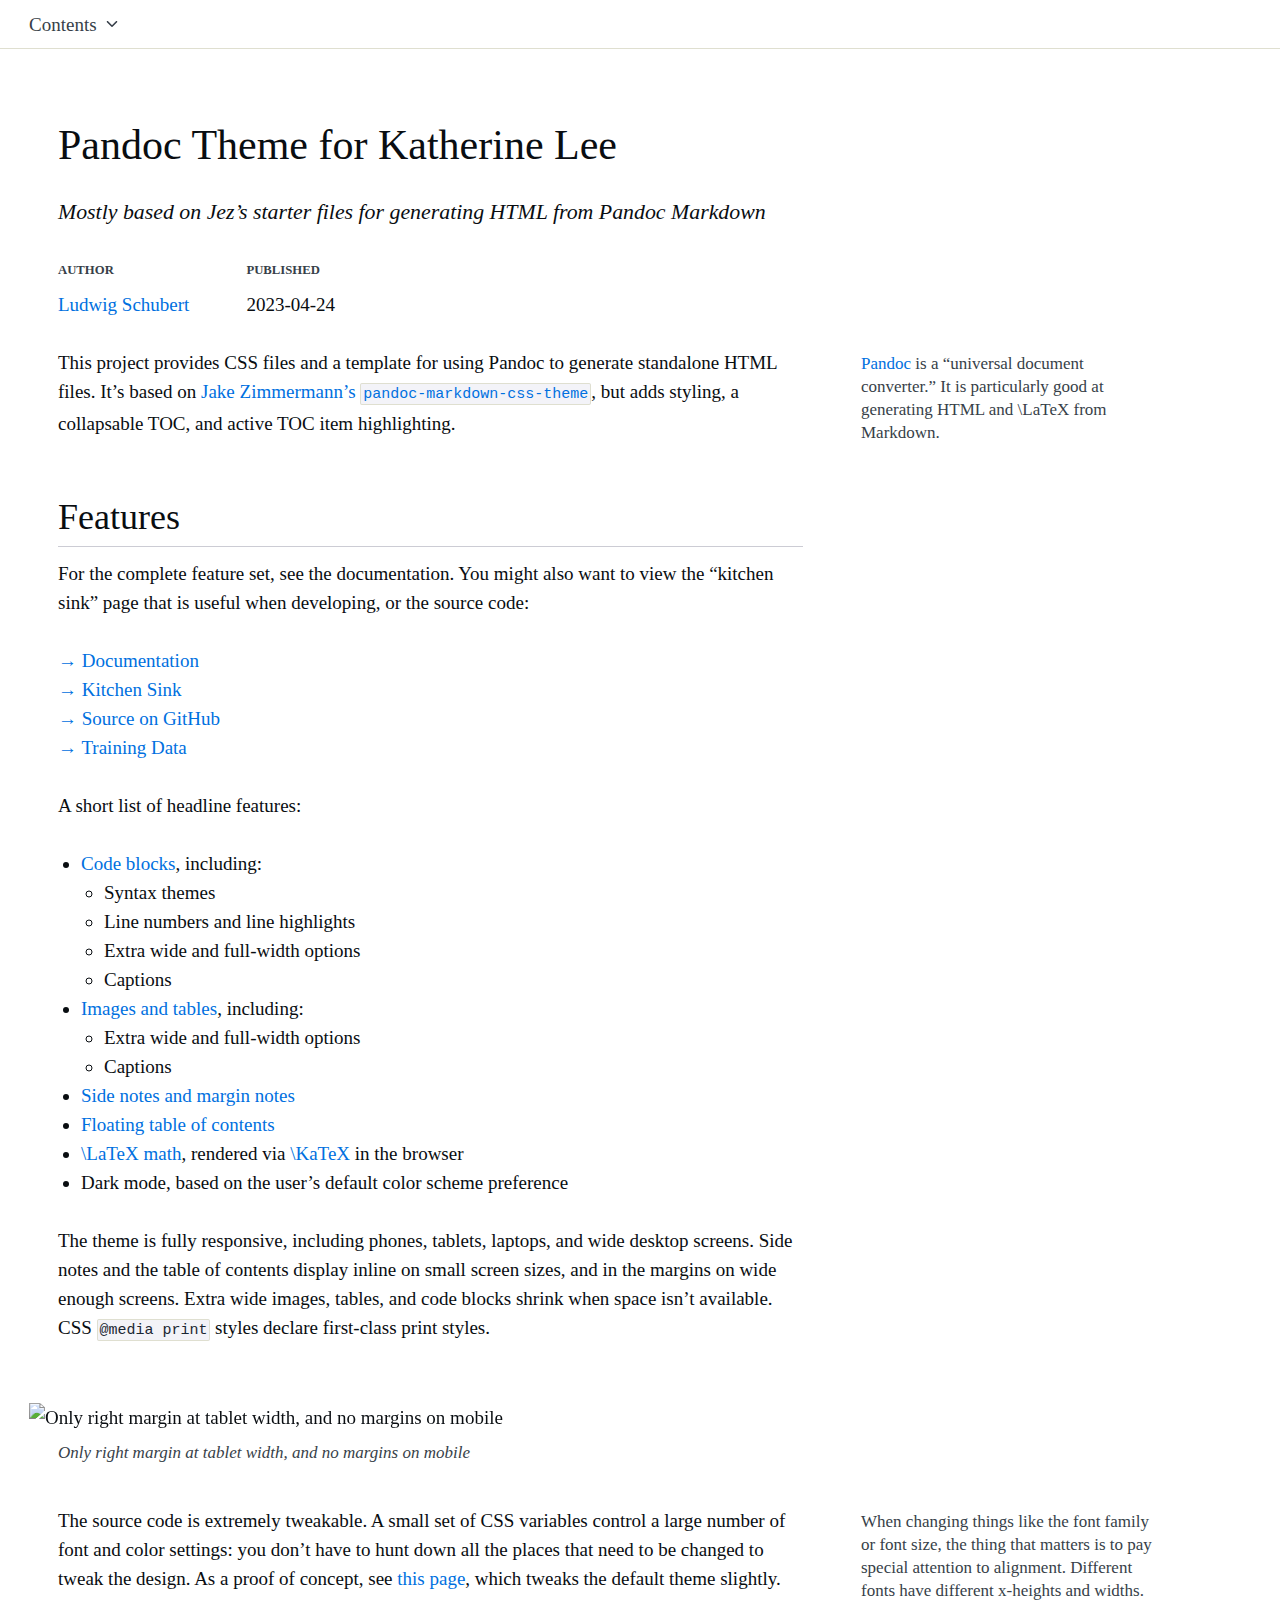
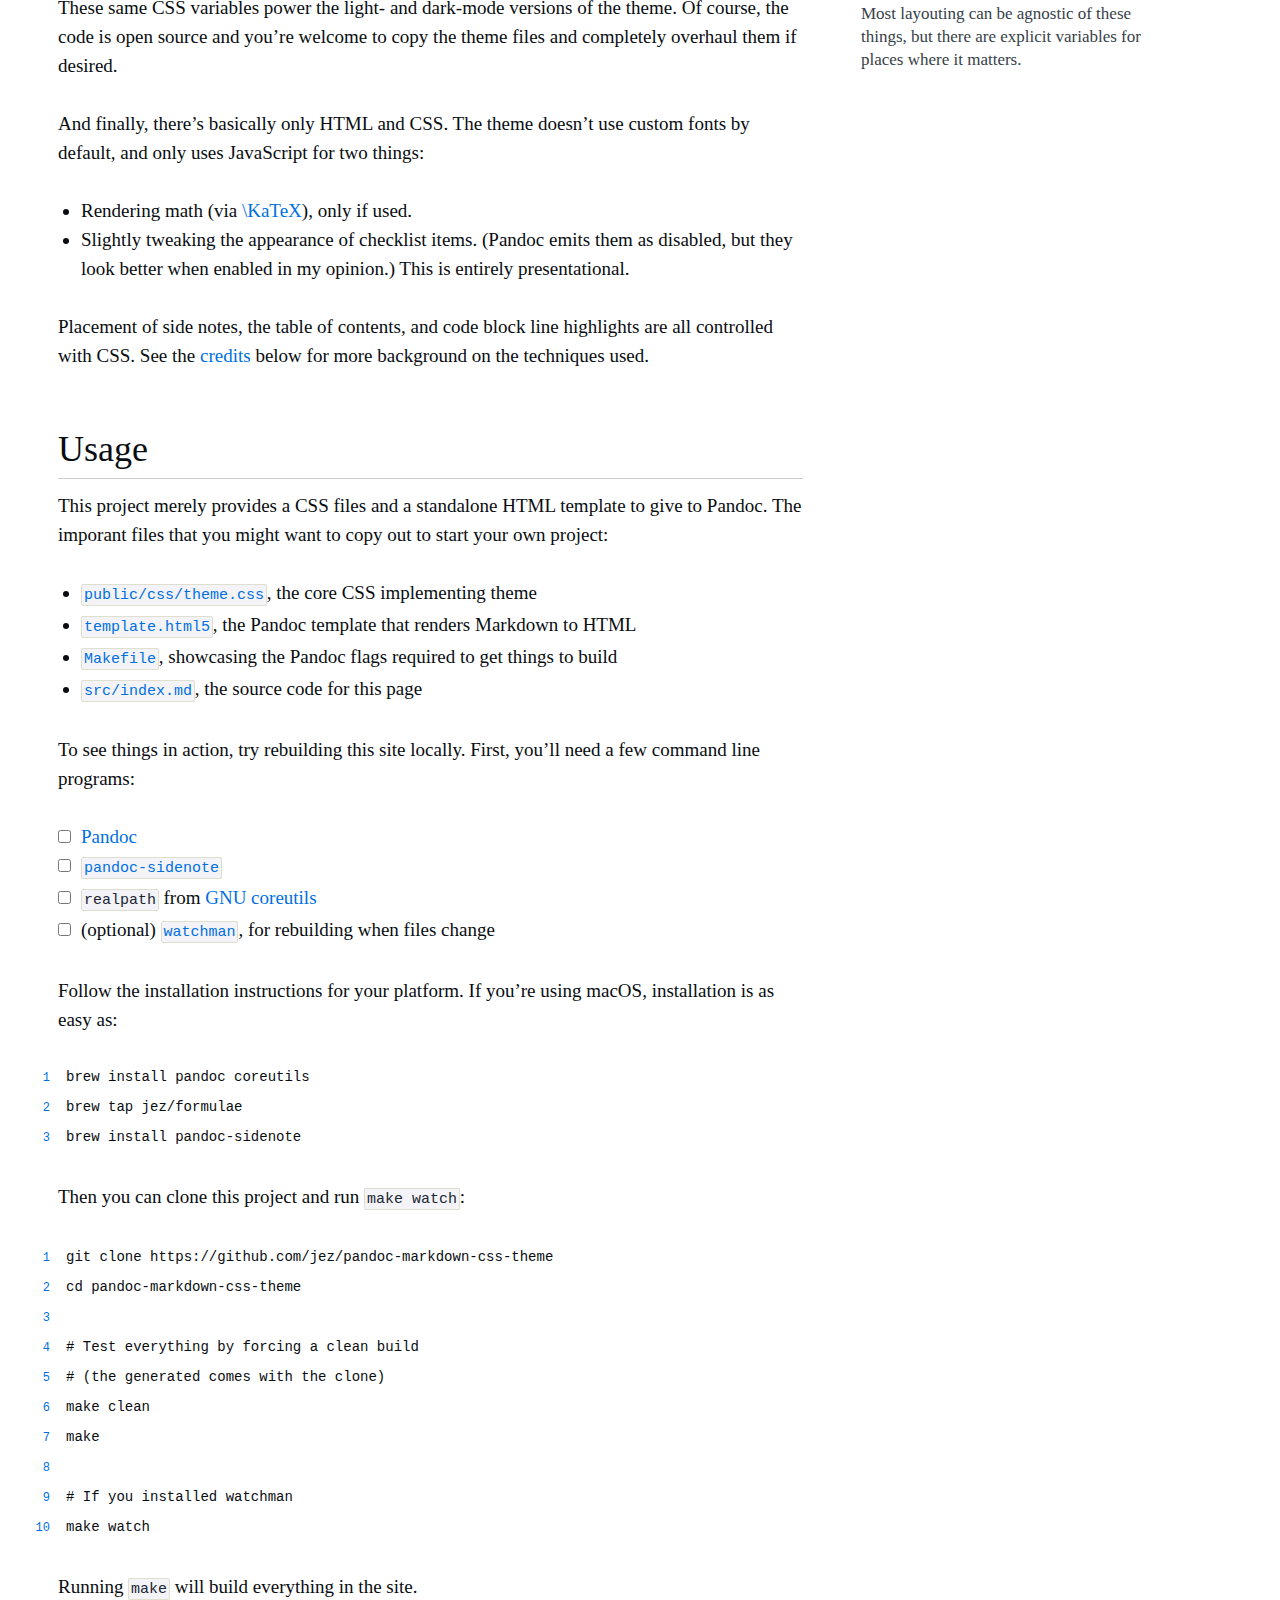
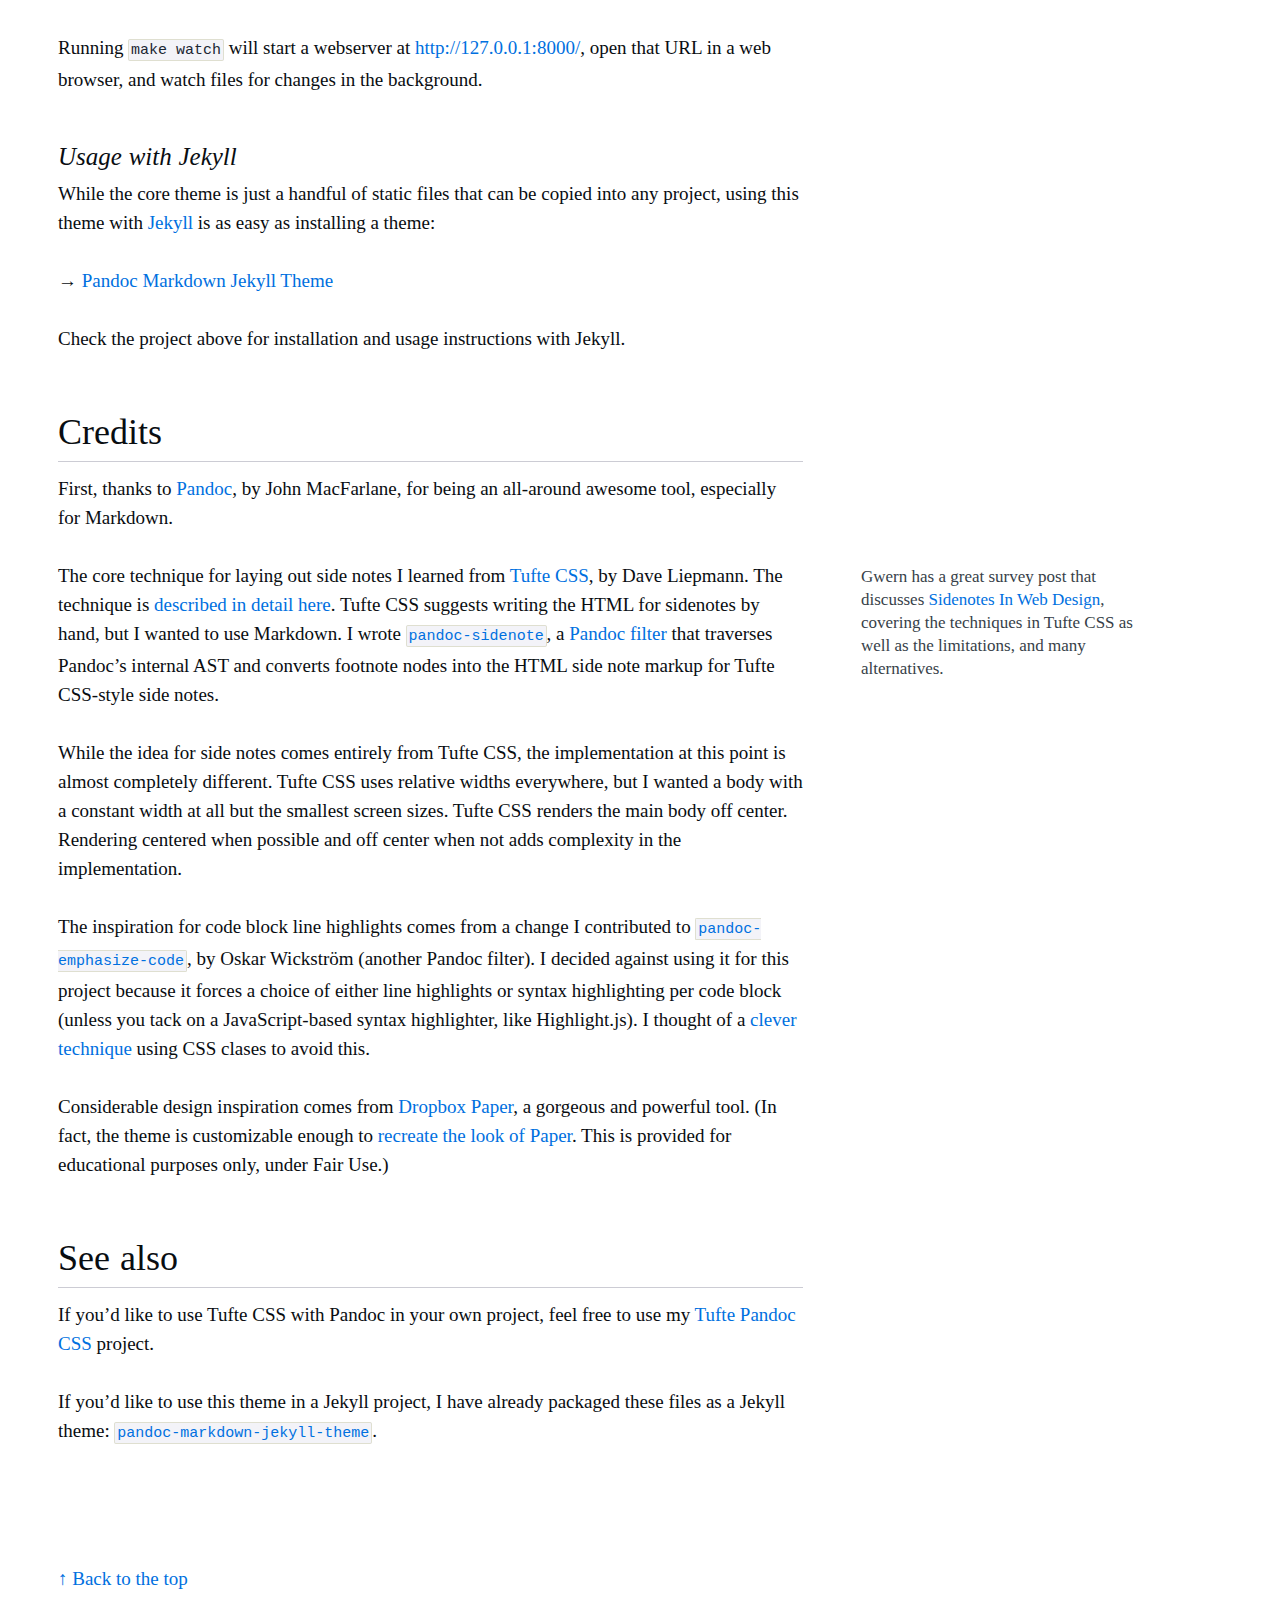
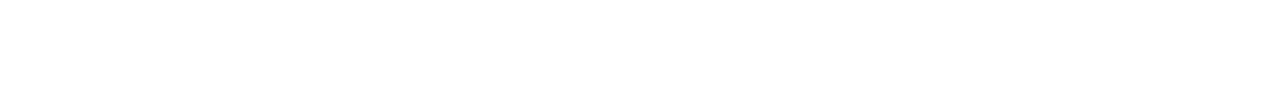
==== commit 0405f5a4: "Improve readability, per-chapter authors, styles" ====
--- a/docs/index.html
+++ b/docs/index.html
@@ -42,6 +42,7 @@
   <time datetime="2023-04-24">2023-04-24</time>
 </div>
 </div>
+
 </header>
 
 <nav id="TOC" role="doc-toc">
@@ -65,7 +66,7 @@
   </ul>
 </nav>
 
-<main id="main">
+<main id="main" class="">
 <p>This project provides CSS files and a template for using Pandoc<span class="sidenote-wrapper"><label for="sn-0" class="margin-toggle">&#8853;</label><input type="checkbox" id="sn-0" class="margin-toggle"/><span class="marginnote"><a href="https://pandoc.org/">Pandoc</a> is a “universal document converter.” It is particularly good at generating HTML and <span class="math inline">\LaTeX</span> from Markdown.<br />
 <br />
 </span></span> to generate standalone HTML files. It’s based on <a href="https://github.com/jez/pandoc-markdown-css-theme">Jake Zimmermann’s <code>pandoc-markdown-css-theme</code></a>, but adds styling, a collapsable TOC, and active TOC item highlighting.</p>
--- a/docs/css/theme.css
+++ b/docs/css/theme.css
@@ -0,0 +1,1265 @@
+
+/* ----- Global settings ----------------------------------------------- {{{ */
+
+:root {
+  /* --- Colors --- */
+
+  --background-color: #fff;
+
+  --color-text: #1b2733;
+  --color-text-secondary: #637282;
+  --color-link: #0070e0;
+  --color-sidenote: #616970;
+
+  --highlight-red: #ea9999;
+  --highlight-yellow: #ffe599;
+  --highlight-green: #b6d7a8;
+  --highlight-blue: #a4c2f4;
+  --highlight-purple: #b4a7d6;
+
+  --color-inline-code: #1b2733;
+  --color-inline-code-bg: #f3f3f8;
+
+  --color-border: #dfdfd0;
+  --color-border-heavy: #ccccd4;
+
+  --color-table-heading: #f3f3fb;
+
+  /* --- Text --- */
+
+  --font-family-prose: system-ui,-apple-system,BlinkMacSystemFont,"Segoe UI",Roboto,Oxygen,Ubuntu,Cantarell,"Open Sans","Helvetica Neue",sans-serif;
+  --font-family-heading: system-ui,-apple-system,BlinkMacSystemFont,"Segoe UI",Roboto,Oxygen,Ubuntu,Cantarell,"Open Sans","Helvetica Neue",sans-serif;
+  --font-family-code: Menlo, monospace;
+  --side-note-number-font-family: var(--font-family-prose);
+
+  --line-height: 26px;
+  --font-size: 17px;
+
+  --inline-code-font-size: 15px;
+  --code-block-font-size: 14px;
+  --code-block-side-padding: 8px;
+  --line-numbers-font-size: 12px;
+
+  --tight-code-line-height: 18px;
+  --tight-code-padding-top: 5px;
+
+  --side-note-line-height: 20px;
+  --side-note-font-size: 13px;
+  --side-note-code-font-size: 13px;
+  --side-note-baseline-offset: 4px;
+  --side-note-sup-offset: -6px;
+  --side-note-number-hang-left: -6px;
+  --side-note-text-indent: -9px;
+
+  --heading-font-weight: 500;
+
+  --title-font-size: 42px;
+  --title-code-font-size: 40px;
+  --title-line-height: 48px;
+  --title-margin-top: 92px;
+
+  --h1-font-size: 32px;
+  --h1-code-font-size: 29px;
+  --h1-line-height: 36px;
+  --h1-word-spacing: 1px;
+  --h1-margin-top: 30px;
+  --h1-margin-bottom: 12px;
+
+  --h2-font-size: 22px;
+  --h2-code-font-size: 20px;
+  --h2-line-height: 28px;
+  --h2-word-spacing: 0.5px;
+  --h2-margin-top: 18px;
+  --h2-margin-bottom: 6px;
+
+  --ul-indent-size: 23px;
+  --ol-indent-size: 19px;
+  --ol-li-padding-left: 4px;
+
+  --hr-margin-top: 18px;
+  --hr-margin-bottom: calc(var(--line-height) - var(--hr-margin-top) - 1px);
+
+  --extra-wide-scale-factor: 1.5;
+
+  --figcaption-line-height: 21px;
+  --figcaption-font-size: 14px;
+  --figcaption-code-font-size: 13px;
+  --figcaption-gap: 6px;
+  --captioned-figure-gap: 10px;
+
+  --table-line-height: 21px;
+  --table-font-size: 14px;
+  --table-code-font-size: 13px;
+
+  --nav-toc-font-size: 12px;
+  --nav-toc-code-font-size: 12px;
+  --nav-toc-indent: 15px;
+  --nav-toc-baseline-offset: 2px;
+
+  /* --- Layout --- */
+
+  --main-width: 745px;
+  /* The name doesn't indicate it, but this variable actually specifies an
+   * effective minimum width. (It didn't previously behave this way, but the
+   * change to do so was made in a backwards-compatible way, so the variable
+   * was not renamed.)
+   **/
+  --main-width-narrow: 550px;
+  --side-note-max-width: 300px;
+
+}
+
+@media (prefers-color-scheme: dark) {
+  :root {
+    --background-color: #161313;
+
+    --color-text: #f7f5f2;
+    --color-text-secondary: #9d9b99;
+    --color-link: #2994ff;
+    --color-sidenote: #b4b2af;
+
+    --highlight-red: #660000;
+    --highlight-yellow: #7f6000;
+    --highlight-green: #274e13;
+    --highlight-blue: #1c4587;
+    --highlight-purple: #351c75;
+
+    --color-inline-code: #f7f5f2;
+    --color-inline-code-bg: #242121;
+
+    --color-border: #393635;
+    --color-border-heavy: #524f4d;
+
+    --color-table-heading: #242121;
+  }
+}
+
+*, *:after, *:before {
+  box-sizing: border-box;
+  margin: 0;
+  padding: 0;
+  -webkit-tap-highlight-color: rgba(0,0,0,0);
+  -webkit-font-smoothing: antialiased;
+  -moz-osx-font-smoothing: grayscale;
+}
+
+html {
+  /* https://github.com/edwardtufte/tufte-css/issues/81#issuecomment-261953409 */
+  -webkit-text-size-adjust: 100%;
+}
+
+body {
+  font-family: var(--font-family-prose);
+  color: var(--color-text);
+  font-size: var(--font-size);
+  line-height: var(--line-height);
+  -webkit-font-variant-ligatures: no-common-ligatures;
+  font-variant-ligatures: no-common-ligatures;
+
+  /* Safari-only right now (macOS, iOS) but looks so good. */
+  hanging-punctuation: first;
+
+  margin: 0;
+  padding: 0;
+  padding-top: var(--title-margin-top);
+  width: 100%;
+
+  background-color: var(--background-color);
+}
+
+@media print {
+  body {
+    background-color: initial;
+  }
+}
+
+/* }}} */
+/* ----- Utility classes -----------------------------------------------  {{{ */
+.only-light-mode {
+  display: inherit;
+}
+.only-dark-mode {
+  display: none;
+}
+
+@media (prefers-color-scheme: dark) {
+  .only-light-mode {
+    display: none;
+  }
+  .only-dark-mode {
+    display: inherit;
+  }
+}
+/* }}} */
+/* ----- Side notes and margin notes ----------------------------------- {{{ */
+/* --- Side note text and numbering --- {{{ */
+
+.sidenote,
+.marginnote {
+  color: var(--color-sidenote);
+
+  font-size: var(--side-note-font-size);
+  line-height: var(--side-note-line-height);
+  vertical-align: baseline;
+
+  /* Align first baseline to body. */
+  margin-top: var(--side-note-baseline-offset);
+}
+
+.sidenote code,
+.marginnote code {
+  color: var(--color-sidenote);
+}
+
+main {
+  counter-reset: sidenote-counter;
+}
+
+.sidenote-number {
+  counter-increment: sidenote-counter;
+}
+
+.sidenote-number:after,
+.sidenote:before {
+  content: counter(sidenote-counter);
+  position: relative;
+}
+
+/* nav#TOC label, */
+label.margin-toggle:not(.sidenote-number),
+.sidenote-number:after,
+.sidenote:before,
+.footnote-ref sup,
+sup {
+  font-size: var(--side-note-font-size);
+  font-weight: 700;
+  font-family: var(--side-note-number-font-family);
+  -webkit-font-feature-settings: "tnum" 1;
+  font-feature-settings: "tnum" 1;
+
+  /* Mimic 'vertical-align: super' (browser style for sup tag)
+   * without causing a gap in our text's implicit grid. */
+  vertical-align: baseline;
+  position: relative;
+  top: var(--side-note-sup-offset);
+}
+
+sup {
+  font-weight: inherit;
+}
+
+/* Make the superscript hang. */
+.sidenote:before { left: var(--side-note-number-hang-left); }
+/* Get first first column of first row to line up with other rows. */
+.sidenote { text-indent: var(--side-note-text-indent); }
+
+/*}}} */
+/* --- Side note input controls --- {{{ */
+
+input.margin-toggle {
+    display: none;
+}
+label.margin-toggle:not(.sidenote-number) {
+    display: none;
+}
+label.sidenote-number {
+    display: inline;
+}
+
+/* Unfortunately, variables aren't in scope here.
+ * See calculations in Horizontal layouting.
+ */
+@media screen and (max-width: calc(26px + 550px + 26px + 169px + 26px - 1px)) {
+  .margin-toggle:checked + .sidenote,
+  .margin-toggle:checked + .marginnote {
+    margin-top: var(--side-note-line-height);
+    vertical-align: baseline;
+  }
+
+  label.margin-toggle {
+    color: var(--color-link);
+  }
+
+  label.margin-toggle:not(.sidenote-number) {
+    display: inline;
+  }
+
+  label {
+    cursor: pointer;
+  }
+}
+
+/* }}} */
+/* }}} */
+/* ----- Headings ------------------------------------------------------ {{{ */
+
+h1, h2 {
+  font-family: var(--font-family-heading);
+  font-weight: var(--heading-font-weight);
+}
+
+h4, h5, h6 {
+  font-weight: normal;
+}
+
+h1.title {
+  margin-top: var(--line-height);
+  margin-bottom: var(--line-height);
+  font-size: var(--title-font-size);
+  line-height: var(--title-line-height);
+}
+
+h1.title code {
+  font-size: var(--title-code-font-size);
+}
+
+h1:not(.title) {
+  font-size: var(--h1-font-size);
+  line-height: var(--h1-line-height);
+  word-spacing: var(--h1-word-spacing);
+
+  margin-top: var(--h1-margin-top);
+  margin-bottom: var(--h1-margin-bottom);
+}
+
+h1:not(.title) code {
+  font-size: var(--h1-code-font-size);
+}
+
+h2 {
+  font-size: var(--h2-font-size);
+  line-height: var(--h2-line-height);
+  word-spacing: var(--h2-word-spacing);
+
+  margin-top: var(--h2-margin-top);
+  margin-bottom: var(--h2-margin-bottom);
+}
+
+h2 code {
+  font-size: var(--h2-code-font-size);
+}
+
+h3 {
+  font-size: var(--font-size);
+  line-height: var(--line-height);
+  font-weight: bold;
+}
+
+h1:not(.title) + *, h1:not(.title) + p { margin-top: var(--h1-margin-bottom); }
+h2 + *, h2 + p                         { margin-top: var(--h2-margin-bottom); }
+h3 + *, h3 + p                         { margin-top: 0; }
+
+/* }}} */
+/* ----- Prose --------------------------------------------------------- {{{ */
+
+p, main > ul, main > ol, div.sourceCode, main > pre, img, table {
+  margin-top: var(--line-height);
+  margin-bottom: var(--line-height)
+}
+
+ul:not(.task-list) {
+  margin-left: var(--ul-indent-size);
+}
+ol {
+  margin-left: var(--ol-indent-size);
+}
+
+ul.task-list {
+  list-style: none;
+  margin-left: var(--ul-indent-size);
+}
+
+ul.task-list > li {
+  position: relative;
+}
+
+ul.task-list > li > input[type="checkbox"] {
+  position: absolute;
+  left: calc(-1 * var(--ul-indent-size));
+  height: var(--line-height);
+}
+
+ol > li {
+  padding-left: var(--ol-li-padding-left);
+}
+
+ol                         { list-style-type: decimal; }
+ol ol                      { list-style-type: lower-alpha; }
+ol ol ol                   { list-style-type: lower-roman; }
+ol ol ol ol                { list-style-type: decimal; }
+ol ol ol ol ol             { list-style-type: lower-alpha; }
+ol ol ol ol ol ol          { list-style-type: lower-roman; }
+ol ol ol ol ol ol ol       { list-style-type: decimal; }
+ol ol ol ol ol ol ol ol    { list-style-type: lower-alpha; }
+ol ol ol ol ol ol ol ol ol { list-style-type: lower-roman; }
+
+ul                         { list-style-type: disc; }
+ul ul                      { list-style-type: circle; }
+ul ul ul                   { list-style-type: square; }
+ul ul ul ul                { list-style-type: disc; }
+ul ul ul ul ul             { list-style-type: circle; }
+ul ul ul ul ul ul          { list-style-type: square; }
+ul ul ul ul ul ul ul       { list-style-type: disc; }
+ul ul ul ul ul ul ul ul    { list-style-type: circle; }
+ul ul ul ul ul ul ul ul ul { list-style-type: square; }
+
+blockquote {
+  border-left: 1px solid var(--color-text-secondary);
+  padding-left: 1.5rem;
+
+  font-style: italic;
+}
+
+blockquote > p {
+  margin-top: 0;
+}
+
+blockquote em, blockquote i, blockquote .sidenote-wrapper {
+  font-style: normal;
+}
+
+hr {
+  margin-top: var(--hr-margin-top);
+  margin-bottom: var(--hr-margin-bottom);
+  border-style: solid;
+  color: var(--color-border-heavy);
+  border-width: 1px 0 0;
+}
+
+a code, a:link code, a:visited code,
+a, a:link, a:visited {
+  color: var(--color-link);
+  text-decoration: none;
+}
+
+a:hover {
+  text-decoration: underline;
+}
+
+span.mark, mark {
+  /* Reset browser styles */
+  color: inherit;
+
+  padding: 2px 0 1px;
+}
+span.mark.red,    mark.red    { background-color: var(--highlight-red);    }
+span.mark.yellow, mark.yellow { background-color: var(--highlight-yellow); }
+span.mark.green,  mark.green  { background-color: var(--highlight-green);  }
+span.mark.blue,   mark.blue   { background-color: var(--highlight-blue);   }
+span.mark.purple, mark.purple { background-color: var(--highlight-purple); }
+
+.subtitle {
+  margin-top: 0;
+}
+.author, .date {
+  margin-top: 0;
+  margin-bottom: 0;
+}
+.signoff {
+  margin-top: calc(4 * var(--line-height));
+  margin-bottom: calc(4 * var(--line-height));
+}
+
+/* Pandoc utility classes */
+span.smallcaps{ font-variant: small-caps; }
+span.underline{ text-decoration: underline; }
+
+.katex-display {
+  background: var(--background-color);
+  transform: translateZ(0px);
+}
+
+@media print {
+  .katex-display {
+    background-color: initial;
+  }
+}
+
+/* }}} */
+/* ----- Code ---------------------------------------------------------- {{{ */
+
+/* Pandoc code blocks with a language look like div.sourceCode > pre.sourceCode
+ * Otherwise, it's just a pre (without .sourceCode)
+ *
+ * The 'code' element is tricky because it's used for inline code and code in a
+ * pre.
+ */
+
+code {
+  font-family: var(--font-family-code);
+
+  word-spacing: normal;
+
+  /* Only for inline code */
+  color: var(--color-inline-code);
+  background-color: var(--color-inline-code-bg);
+  font-size: var(--inline-code-font-size);
+  margin: 0;
+  padding: 2px 0 1px;
+  border: 1px solid var(--color-border);
+  border-radius: 1px;
+}
+
+.sidenote code,
+.marginnote code {
+  font-size: var(--side-note-code-font-size);
+}
+
+pre code {
+  /* Reset some changes meant to be inline-only */
+  color: inherit;
+  background-color: inherit;
+  font-size: var(--code-block-font-size);
+  line-height: var(--line-height);
+  margin: initial;
+  padding: initial;
+  border: initial;
+  border-radius: initial;
+}
+
+pre > code {
+  position: relative; /* For line highlights */
+  display: inline-block;
+  min-width: 100%;
+  z-index: 1;
+
+  white-space: pre-wrap;
+
+  padding: 0 var(--code-block-side-padding);
+}
+
+code.sourceCode::selection {
+  /* Prevent bug where far right edge of text box shows as selected. */
+  background: transparent;
+}
+
+.wide > pre, .wide > div.sourceCode {
+  /* Put this in front of the table of contents */
+  transform: translateZ(0px);
+}
+
+.wide pre > code {
+  white-space: pre;
+}
+
+pre.numberSource code {
+  counter-reset: source-line 0;
+}
+
+pre > code.sourceCode > span {
+  line-height: var(--line-height);
+
+  display: inline-block;
+  min-width: 100%;
+}
+
+div.sourceCode {
+  /* Need to make room for line numbers (even if they're not going to be used).
+   * Width doesn't matter, just needs to be big enough to hold the largest line
+   * number. */
+  --line-numbers-width: calc(4 * var(--line-numbers-font-size));
+  --line-numbers-negative-width: calc(-1 * var(--line-numbers-width));
+  margin-left: var(--line-numbers-negative-width);
+}
+div.sourceCode > pre {
+  margin-left: var(--line-numbers-width);
+}
+pre.numberSource > code.sourceCode > span {
+  counter-increment: source-line;
+  padding-left: var(--line-numbers-width);
+  text-indent: var(--line-numbers-negative-width);
+  position: relative;
+  left: var(--line-numbers-negative-width);
+}
+pre.numberSource > code.sourceCode > span > a:first-child::before {
+  -webkit-touch-callout: none;
+  -webkit-user-select: none;
+  -khtml-user-select: none;
+  -moz-user-select: none;
+  -ms-user-select: none;
+  user-select: none;
+
+  content: counter(source-line);
+  font-size: var(--line-numbers-font-size);
+  text-decoration: none;
+
+  position: relative;
+  text-align: right;
+  display: inline-block;
+
+  padding: 0 calc(2 * var(--code-block-side-padding));
+  width: var(--line-numbers-width);
+}
+pre > code.sourceCode > span > a:first-child::before:hover {
+  text-decoration: underline;
+}
+
+/* Utility class for code blocks that contain things like box drawing characters, where it's nice for things to touch. */
+.tight-code pre,
+pre.tight-code {
+  padding-top: var(--tight-code-padding-top);
+}
+
+pre.tight-code code,
+.tight-code pre code,
+.tight-code pre > code.sourceCode > span,
+pre.tight-code > code.sourceCode > span {
+  line-height: var(--tight-code-line-height);
+}
+
+/* --- Code line highlights --- {{{ */
+/* I used some code I contributed to owickstrom's pandoc-emphasize-code[1] as
+ * inspiration for these changes.
+ *
+ * The novel part is using :nth-of-type(...) selectors and CSS classes, instead
+ * of needing a pandoc filter. This means that we can stick with pandoc's
+ * default syntax highlighter, and not need to requirer JavaScript for syntax
+ * highlighting. It has the obvious limitation that it places a fixed limit on
+ * lines that can be highlighted, but these additional CSS styles are easy
+ * enough to write, so anyone who needs more lines can write their own
+ * stylesheet and include it to add more after the fact.
+ *
+ * [1] https://github.com/owickstrom/pandoc-emphasize-code/pull/3
+ */
+
+pre > code.sourceCode > span::after {
+  position: absolute;
+  background-color: var(--color-code-highlight-bg);
+  z-index: -1;
+  left: calc(var(--line-numbers-width) - var(--code-block-side-padding));
+  right: calc(var(--line-numbers-negative-width) - var(--code-block-side-padding));
+  top: 0;
+  height: 100%;
+}
+
+pre.hl-1  > code.sourceCode > span:nth-of-type(1)::after  { content: ""; }
+pre.hl-2  > code.sourceCode > span:nth-of-type(2)::after  { content: ""; }
+pre.hl-3  > code.sourceCode > span:nth-of-type(3)::after  { content: ""; }
+pre.hl-4  > code.sourceCode > span:nth-of-type(4)::after  { content: ""; }
+pre.hl-5  > code.sourceCode > span:nth-of-type(5)::after  { content: ""; }
+pre.hl-6  > code.sourceCode > span:nth-of-type(6)::after  { content: ""; }
+pre.hl-7  > code.sourceCode > span:nth-of-type(7)::after  { content: ""; }
+pre.hl-8  > code.sourceCode > span:nth-of-type(8)::after  { content: ""; }
+pre.hl-9  > code.sourceCode > span:nth-of-type(9)::after  { content: ""; }
+pre.hl-10 > code.sourceCode > span:nth-of-type(10)::after { content: ""; }
+pre.hl-11 > code.sourceCode > span:nth-of-type(11)::after { content: ""; }
+pre.hl-12 > code.sourceCode > span:nth-of-type(12)::after { content: ""; }
+pre.hl-13 > code.sourceCode > span:nth-of-type(13)::after { content: ""; }
+pre.hl-14 > code.sourceCode > span:nth-of-type(14)::after { content: ""; }
+pre.hl-15 > code.sourceCode > span:nth-of-type(15)::after { content: ""; }
+pre.hl-16 > code.sourceCode > span:nth-of-type(16)::after { content: ""; }
+pre.hl-17 > code.sourceCode > span:nth-of-type(17)::after { content: ""; }
+pre.hl-18 > code.sourceCode > span:nth-of-type(18)::after { content: ""; }
+pre.hl-19 > code.sourceCode > span:nth-of-type(19)::after { content: ""; }
+pre.hl-20 > code.sourceCode > span:nth-of-type(20)::after { content: ""; }
+pre.hl-21 > code.sourceCode > span:nth-of-type(21)::after { content: ""; }
+pre.hl-22 > code.sourceCode > span:nth-of-type(22)::after { content: ""; }
+pre.hl-23 > code.sourceCode > span:nth-of-type(23)::after { content: ""; }
+pre.hl-24 > code.sourceCode > span:nth-of-type(24)::after { content: ""; }
+pre.hl-25 > code.sourceCode > span:nth-of-type(25)::after { content: ""; }
+pre.hl-26 > code.sourceCode > span:nth-of-type(26)::after { content: ""; }
+pre.hl-27 > code.sourceCode > span:nth-of-type(27)::after { content: ""; }
+pre.hl-28 > code.sourceCode > span:nth-of-type(28)::after { content: ""; }
+pre.hl-29 > code.sourceCode > span:nth-of-type(29)::after { content: ""; }
+pre.hl-30 > code.sourceCode > span:nth-of-type(30)::after { content: ""; }
+pre.hl-31 > code.sourceCode > span:nth-of-type(31)::after { content: ""; }
+pre.hl-32 > code.sourceCode > span:nth-of-type(32)::after { content: ""; }
+pre.hl-33 > code.sourceCode > span:nth-of-type(33)::after { content: ""; }
+pre.hl-34 > code.sourceCode > span:nth-of-type(34)::after { content: ""; }
+pre.hl-35 > code.sourceCode > span:nth-of-type(35)::after { content: ""; }
+pre.hl-36 > code.sourceCode > span:nth-of-type(36)::after { content: ""; }
+pre.hl-37 > code.sourceCode > span:nth-of-type(37)::after { content: ""; }
+pre.hl-38 > code.sourceCode > span:nth-of-type(38)::after { content: ""; }
+pre.hl-39 > code.sourceCode > span:nth-of-type(39)::after { content: ""; }
+pre.hl-40 > code.sourceCode > span:nth-of-type(40)::after { content: ""; }
+
+/* }}} */
+
+/* }}} */
+/* ----- Images and figures -------------------------------------------- {{{ */
+
+/* There's only a figure if there's a caption. Tighten things up. */
+figure {
+  margin-bottom: var(--captioned-figure-gap);
+}
+
+figure + p {
+  margin-top: var(--captioned-figure-gap);
+}
+
+figure > img, figure > pre, figure > div.sourceCode {
+  margin-bottom: var(--figcaption-gap);
+}
+
+img {
+  width: 100%;
+  display: block;
+}
+
+.wide img {
+  /* Put this in front of the table of contents */
+  transform: translateZ(0px);
+}
+
+figcaption {
+  font-size: var(--figcaption-font-size);
+  line-height: var(--figcaption-line-height);
+  font-style: italic;
+  text-align: center;
+  color: var(--color-text-secondary);
+}
+
+.left-align-caption figcaption {
+  text-align: left;
+}
+
+figcaption code {
+  font-size: var(--figcaption-code-font-size);
+}
+
+/* }}} */
+/* ----- Tables -------------------------------------------------------- {{{ */
+
+table {
+  -webkit-font-feature-settings: "tnum" 1;
+  font-feature-settings: "tnum" 1;
+
+  font-size: var(--table-font-size);
+  line-height: var(--table-line-height);
+
+  border-spacing: 0;
+  border-collapse: collapse;
+  border: 1px solid var(--color-border-heavy);
+
+  width: 100%;
+
+  /* Solid background to occlude table of contents */
+  background-color: var(--background-color);
+}
+
+@media print {
+  table {
+    background-color: initial;
+  }
+}
+
+table code {
+  font-size: var(--table-code-font-size);
+}
+
+table pre code {
+  font-size: inherit;
+}
+
+.wide table {
+  /* Put this in front of the table of contents */
+  transform: translateZ(0px);
+}
+
+table td, table th {
+  border: 1px solid var(--color-border-heavy);
+  padding: 5px 8px;
+  min-width: 100px;
+}
+table th {
+  background-color: var(--color-table-heading);
+}
+
+table > caption {
+  caption-side: bottom;
+  margin-top: var(--figcaption-gap);
+  margin-bottom: calc(var(--captioned-figure-gap) - var(--line-height));
+  font-size: var(--figcaption-font-size);
+  line-height: var(--figcaption-line-height);
+  font-style: italic;
+  text-align: center;
+  color: var(--color-text-secondary);
+}
+
+.left-align-caption table > caption {
+  text-align: left;
+}
+
+table > caption code {
+  font-size: var(--figcaption-code-font-size);
+}
+
+/* --- Notes are just single cell tables --- */
+
+.note table {
+  font-size: inherit;
+  line-height: inherit;
+}
+.note table, .note td {
+  border: none;
+}
+
+.note.red    td { background: var(--highlight-red); }
+.note.yellow td { background: var(--highlight-yellow); }
+.note.green  td { background: var(--highlight-green); }
+.note.blue   td { background: var(--highlight-blue); }
+.note.purple td { background: var(--highlight-purple); }
+
+/* }}} */
+/* ----- Table of contents --------------------------------------------- {{{ */
+
+.date.before-toc {
+  padding-bottom: var(--line-height);
+}
+
+nav#TOC {
+  margin-bottom: var(--line-height);
+  border-left: 1px solid var(--color-text-secondary);
+  padding-left: 1.5rem;
+}
+
+nav#TOC input {
+  display: none;
+}
+
+nav#TOC label {
+  color: var(--color-link);
+  cursor: pointer;
+}
+
+nav#TOC > ul {
+  display: none;
+}
+
+nav#TOC > input:checked + ul {
+  display: block;
+}
+
+@media print {
+  nav#TOC > input + ul {
+    display: block;
+  }
+}
+
+/* Unfortunately, variables aren't in scope here.
+ * 745px = --main-width
+ * 52px = 2 * --line-height
+ * 206px = side note min width
+ */
+@media screen and (min-width: calc(745px + 2 * (52px + 206px + 52px) - 1px)) {
+  header {
+    margin-bottom: var(--line-height);
+  }
+
+  .date.before-toc {
+    padding-bottom: initial;
+  }
+
+  nav#TOC {
+    /* Unset some styles for small screen width */
+    margin-bottom: initial;
+    border-left: initial;
+    padding-left: initial;
+
+    position: sticky;
+    margin-top: calc(var(--nav-toc-baseline-offset));
+    float: left;
+    top: var(--line-height);
+
+    font-size: var(--nav-toc-font-size);
+    color: var(--color-text-secondary);
+
+    margin-left: var(--line-height);
+
+    max-width: calc((100vw - var(--main-width)) / 2 - 2 * var(--line-height));
+    max-height: calc(100vh - 2 * var(--line-height));
+    overflow-y: auto;
+  }
+
+  nav#TOC label {
+    display: none;
+  }
+
+  nav#TOC ul {
+    display: block;
+    list-style: none;
+    margin-left: var(--nav-toc-indent);
+  }
+  nav#TOC > ul {
+    margin-left: 0;
+  }
+
+  nav#TOC li {
+    white-space: nowrap;
+    overflow: hidden;
+    text-overflow: ellipsis;
+  }
+
+  nav#TOC code {
+    font-size: var(--nav-toc-code-font-size);
+  }
+
+  nav#TOC code,
+  nav#TOC a,
+  nav#TOD a:link,
+  nav#TOD a:visited {
+    color: var(--color-text-secondary);
+  }
+
+  nav#TOC a:hover,
+  nav#TOC a:hover code {
+    text-decoration: none;
+    color: var(--color-link);
+  }
+}
+
+/* }}} */
+/* ----- Horizontal layouting (main, side notes, extra-wide) ----------- {{{ */
+
+.sidenote,
+.marginnote {
+  float: right;
+  clear: right;
+  position: relative;
+
+  width: var(--computed-width);
+  max-width: var(--side-note-max-width);
+  margin-right: calc(-1 * min(var(--computed-width), var(--side-note-max-width)) - var(--margin-left));
+}
+
+/* --- Side notes and table of contents always visible --- {{{ */
+
+/* Unfortunately, variables aren't in scope here.
+ * 745px = --main-width
+ * 52px = 2 * --line-height
+ * 206px = side note min width
+ */
+@media screen and (min-width: calc(745px + 2 * (52px + 206px + 52px))) {
+  header,
+  main,
+  footer {
+    max-width: var(--main-width);
+  }
+
+  header,
+  main,
+  footer {
+    margin-left: auto;
+    margin-right: auto;
+  }
+
+  .sidenote,
+  .marginnote {
+    --margin-left: calc(2 * var(--line-height));
+    --margin-right: var(--margin-left);
+    --computed-width: calc((100vw - 100%) / 2 - var(--margin-right) - var(--margin-left));
+  }
+
+  .wide {
+    width: 100%;
+    overflow-x: auto;
+  }
+
+  .wide.extra-wide {
+    margin-left: calc((1 - var(--extra-wide-scale-factor)) / 2 * 100%);
+    width: calc(var(--extra-wide-scale-factor) * 100%);
+  }
+
+  .wide.full-width {
+    margin-left: calc(var(--line-height) - ((100vw - var(--main-width)) / 2));
+    width: calc(100vw - 2 * var(--line-height));
+  }
+
+  .wide.extra-wide figcaption,
+  .wide.extra-wide table > caption {
+    margin-left: calc(((var(--extra-wide-scale-factor) - 1) / 2) * var(--main-width));
+    max-width: var(--main-width);
+    margin-right: calc(100% - var(--main-width) - (((var(--extra-wide-scale-factor) - 1) / 2) * var(--main-width)));
+  }
+
+  .wide.full-width figcaption,
+  .wide.full-width table > caption {
+    margin-left: calc((100vw - var(--main-width)) / 2 - var(--line-height));
+    max-width: var(--main-width);
+    margin-right: calc(100% - var(--main-width) - ((100vw - var(--main-width)) / 2 - var(--line-height)));
+  }
+}
+
+/* }}} */
+/* --- Side notes visibile, table of contents collapsed, double-wide margins --- {{{ */
+
+/* Unfortunately, variables aren't in scope here.
+ * 745px = --main-width
+ * 52px = 2 * --line-height
+ * 206px = side note min width
+ */
+@media screen and (min-width: calc(52px + 745px + 52px + 206px + 52px)) and (max-width: calc(745px + 2 * (52px + 206px + 52px) - 1px)) {
+  header,
+  nav#TOC,
+  main,
+  footer {
+    margin-left: calc(2 * var(--line-height));
+    max-width: var(--main-width);
+    margin-right: auto;
+  }
+
+  .sidenote,
+  .marginnote {
+    --margin-left: calc(2 * var(--line-height));
+    --margin-right: var(--margin-left);
+    --computed-width: calc(100vw - var(--main-width) - calc(2 * var(--line-height)) - var(--margin-right) - var(--margin-left));
+  }
+
+  .wide {
+    width: 100%;
+    overflow-x: auto;
+    overflow-y: hidden;
+  }
+
+  .wide.extra-wide {
+    margin-left: calc(-1 * var(--line-height));
+    width: calc(100vw - 2 * var(--line-height));
+    max-width: calc(var(--extra-wide-scale-factor) * var(--main-width));
+  }
+
+  .wide.full-width {
+    margin-left: calc(-1 * var(--line-height));
+    width: calc(100vw - 2 * var(--line-height));
+    max-width: calc(100vw - 2 * var(--line-height));
+  }
+
+  .wide.extra-wide .katex-display,
+  .wide.full-width .katex-display {
+    padding-left: var(--line-height);
+    padding-right: var(--line-height);
+  }
+
+  .wide.extra-wide .katex-display,
+  .wide.extra-wide .katex-display > .katex,
+  .wide.full-width .katex-display,
+  .wide.full-width .katex-display > .katex {
+    text-align: left;
+  }
+
+  .wide.extra-wide figcaption,
+  .wide.extra-wide table > caption,
+  .wide.full-width figcaption,
+  .wide.full-width table > caption {
+    text-align: left;
+    margin-left: var(--line-height);
+    max-width: var(--main-width);
+  }
+}
+
+/* }}} */
+/* --- Side notes visibile, table of contents collapsed --- {{{ */
+
+/* Unfortunately, variables aren't in scope here.
+ * 550px = --main-width-narrow
+ * 26px = --line-height
+ * 169px = side note min width narrow
+ */
+@media screen and (min-width: calc(26px + 550px + 26px + 169px + 26px)) and (max-width: calc(52px + 745px + 52px + 206px + 52px - 1px)) {
+  header,
+  nav#TOC,
+  main,
+  footer {
+    margin-left: var(--line-height);
+    max-width: calc(max(var(--main-width-narrow), 100vw - (3 * var(--line-height)) - var(--side-note-max-width)));
+    margin-right: auto;
+  }
+
+  .sidenote,
+  .marginnote {
+    --margin-left: var(--line-height);
+    --margin-right: var(--line-height);
+    --computed-width: calc(100vw - var(--main-width-narrow) - var(--line-height) - var(--margin-right) - var(--margin-left));
+  }
+
+  .wide {
+    width: var(--main-width);
+    overflow-x: auto;
+    overflow-y: hidden;
+  }
+
+  .wide .katex-display,
+  .wide .katex-display > .katex {
+    text-align: left;
+  }
+
+  .wide figcaption,
+  .wide table > caption {
+    text-align: left;
+    max-width: var(--main-width-narrow);
+  }
+
+  .wide.extra-wide,
+  .wide.full-width {
+    width: calc(100vw - 2 * var(--line-height));
+  }
+}
+
+/* }}} */
+/* --- Side notes and table of contents collapsed --- {{{ */
+
+/* Unfortunately, variables aren't in scope here.
+ * See calculations above.
+ */
+@media screen and (max-width: calc(26px + 550px + 26px + 169px + 26px - 1px)) {
+  header,
+  nav#TOC,
+  main,
+  footer {
+    margin-left: var(--line-height);
+    margin-right: var(--line-height);
+  }
+
+  .sidenote,
+  .marginnote {
+    display: none;
+  }
+
+  .margin-toggle:checked + .sidenote,
+  .margin-toggle:checked + .marginnote {
+    display: block;
+    float: left;
+    clear: both;
+    width: 100%;
+    max-width: 100%;
+  }
+
+  .wide {
+    width: 100%;
+    overflow-x: auto;
+    overflow-y: hidden;
+  }
+
+  .wide .katex-display,
+  .wide .katex-display > .katex {
+    text-align: left;
+  }
+
+  .wide figcaption,
+  .wide table > caption {
+    text-align: left;
+    max-width: calc(100vw - 2 * var(--line-height));
+  }
+}
+
+/* }}} */
+/* --- Paged media (print styles) --- {{{ */
+@page {
+  size: letter;
+  margin: 0.5in;
+  /* To make room for line numbers in left margin. */
+  margin-left: 0.25in;
+}
+
+@media print {
+  :root {
+    --line-height: 18px;
+    --font-size: 12px;
+
+    --inline-code-font-size: 11px;
+    --code-block-font-size: 10px;
+    --code-block-side-padding: 6px;
+    --line-numbers-font-size: 8.5px;
+
+    --tight-code-line-height: 12.5px;
+    --tight-code-padding-top: 2px;
+
+    --side-note-line-height: 14px;
+    --side-note-font-size: 9px;
+    --side-note-code-font-size: 9px;
+    --side-note-baseline-offset: 3px;
+    --side-note-sup-offset: -4px;
+    --side-note-number-hang-left: -4px;
+    --side-note-text-indent: -6.5px;
+
+    --title-font-size: 30px;
+    --title-code-font-size: 29px;
+    --title-line-height: 37px;
+    --title-margin-top: 71px;
+
+    --h1-font-size: 22px;
+    --h1-code-font-size: 20px;
+    --h1-line-height: 28px;
+    --h1-word-spacing: 0.5px;
+    --h1-margin-top: 18px;
+    --h1-margin-bottom: 6px;
+
+    --h2-font-size: 16.5px;
+    --h2-code-font-size: 15px;
+    --h2-line-height: 22px;
+    --h2-word-spacing: 0px;
+    --h2-margin-top: 14px;
+    --h2-margin-bottom: 4.5px;
+
+    --ul-indent-size: 18px;
+    --ol-indent-size: 14px;
+
+    --hr-margin-top: 14px;
+
+    --figcaption-line-height: 16px;
+    --figcaption-font-size: 10px;
+    --figcaption-code-font-size: 9.5px;
+    --figcaption-gap: 4.5px;
+    --captioned-figure-gap: 7.5px;
+
+    --table-line-height: 16px;
+    --table-font-size: 10px;
+    --table-code-font-size: 9.5px;
+
+    --nav-toc-font-size: 8.5px;
+    --nav-toc-code-font-size: 8.5px;
+  }
+
+  body {
+    padding-top: 0;
+    /* To make room for line numbers in left margin. */
+    padding-left: 0.25in;
+  }
+
+  header,
+  nav#TOC,
+  main,
+  footer {
+    width: 5.25in;
+    margin-right: auto;
+  }
+
+  .sidenote,
+  .marginnote {
+    width: 2in;
+    margin-right: -2.25in;
+  }
+
+  .wide {
+    width: 7.5in;
+    overflow-x: hidden;
+    overflow-y: hidden;
+  }
+
+  .wide .katex-display,
+  .wide .katex-display > .katex {
+    text-align: left;
+  }
+
+  .wide figcaption,
+  .wide table > caption {
+    text-align: left;
+    width: 5.25in;
+  }
+
+  .wide pre > code {
+    white-space: pre-wrap;
+  }
+}
+
+h1, h2, h3 {
+  page-break-after: avoid;
+}
+
+table, figure, pre, img {
+  page-break-inside: avoid;
+}
+/* }}} */
+/* }}} */
+
+/* vim:fdm=marker
+ */
--- a/docs/css/theme-additions.css
+++ b/docs/css/theme-additions.css
@@ -43,13 +43,31 @@
   --side-note-number-font-family: et-book-roman-old-style, Palatino, Georgia, serif;
 
   /* Make some fonts a tad larger */
-  --nav-toc-font-size: 1rem;
-  --nav-toc-code-font-size: .8rem;
-  --side-note-font-size: .9rem;
-  --side-note-code-font-size: .8rem;
-
-  /* show side-note markers inline instead of as a superscript */
-  /* --side-note-sup-offset: 0; */
+  --font-size: 19px;
+  --line-height: 29px;
+  font-size: var(--font-size);
+  
+  --nav-toc-font-size: 17px;
+  --nav-toc-code-font-size: 15px;
+  
+  --side-note-line-height: 23px;
+  --side-note-font-size: 17px;
+  --side-note-code-font-size: 15px;
+
+  --figcaption-line-height: 23px;
+  --figcaption-font-size: 17px;
+  --figcaption-code-font-size: 15px;
+  --figcaption-gap: 9px;
+  --captioned-figure-gap: 13px;
+
+  --h1-font-size: 36px;
+  --h1-line-height: 40px;
+  --h2-font-size: 25px;
+  --h2-line-height: 32px;
+
+  --color-text: hsl(210, 31%, 5%);
+  --color-text-secondary: hsl(211, 14%, 25%);
+  --color-sidenote: var(--color-text-secondary);
 }
 
 @media (prefers-color-scheme: dark) {
@@ -109,6 +127,10 @@
   text-align: center;
 }
 
+figcaption {
+  /* font-weight: bold; */
+}
+
 /* figcaptions are center-aligned, which screws with sidenote formatting */
 figcaption .sidenote {
   text-align: left;
@@ -116,7 +138,7 @@
   font-size: var(--side-note-font-size);
 }
 
-figcaption  .sidenote-number:after {
+figcaption .sidenote-number:after {
   font-weight: inherit;
 }
 
@@ -144,7 +166,8 @@
 }
 
 .metadata .label {
-  font-size: .75em;
+  font-size: .67em;
+  font-weight: bold;
   text-transform: uppercase;
   color: var(--color-text-secondary);
 }
@@ -220,7 +243,7 @@
   }
 
   nav#TOC label {
-    height: 32px;
+    /* height: 32px; */
     display: flex;
     align-items: center;
     color: var(--color-text-secondary);
@@ -229,12 +252,11 @@
   /* styles from theme.css which are usually only applied on wider viewports */
 
   nav#TOC ul {
-    margin: 6px;
-  }
-
-  nav#TOC>ul {
-    margin-left: 0;
-    margin-right: 0;
+    margin: 0 .75em
+  }
+
+  nav#TOC > ul {
+    margin: 1em 0;
   }
 
   nav#TOC li {
